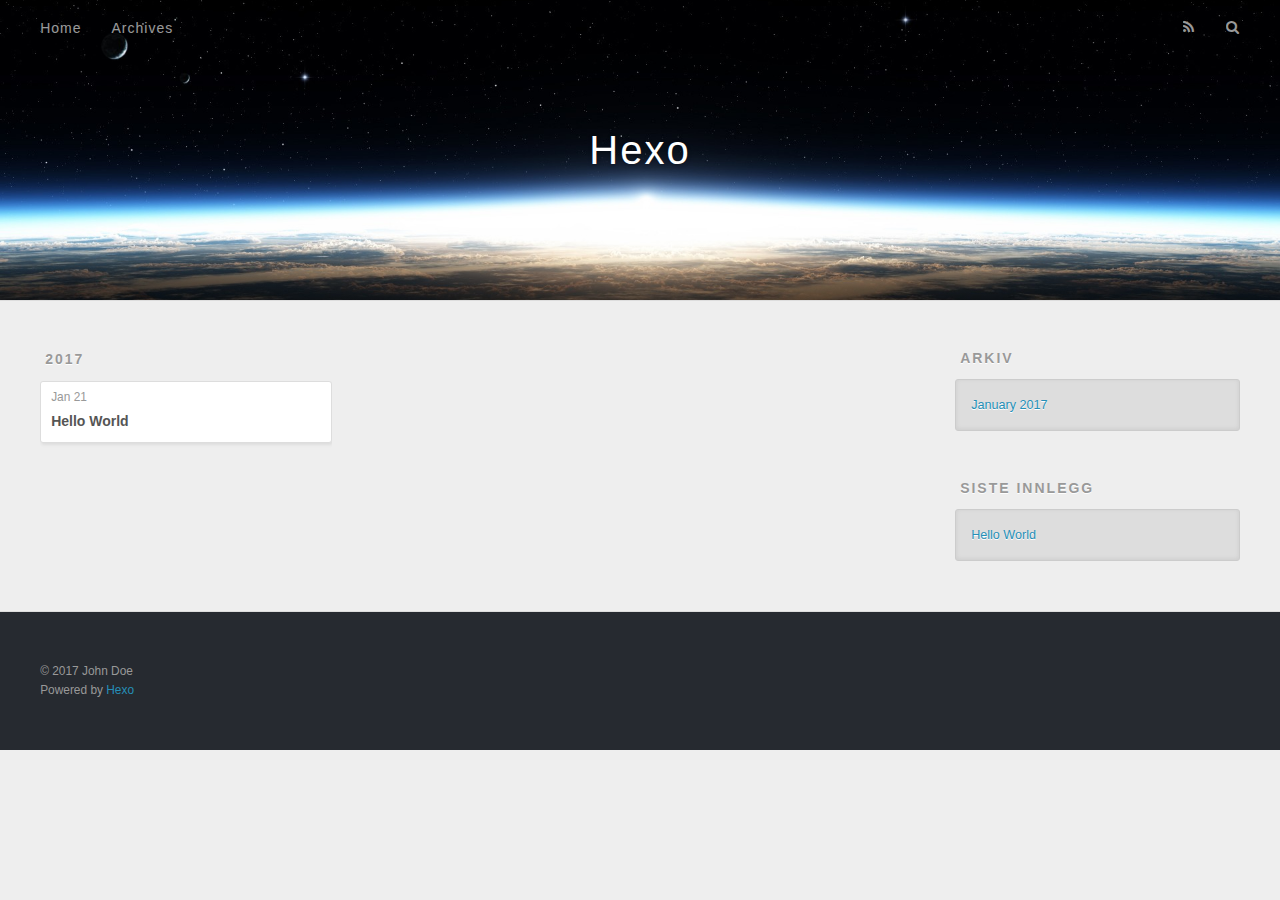
==== archives/index.html @ c87cf686 "Site updated: 2017-01-21 11:21:11" ====
<!DOCTYPE html>
<html>
<head>
  <meta charset="utf-8">
  
  <title>Arkiv | Hexo</title>
  <meta name="viewport" content="width=device-width, initial-scale=1, maximum-scale=1">
  <meta property="og:type" content="website">
<meta property="og:title" content="Hexo">
<meta property="og:url" content="http://yoursite.com/archives/index.html">
<meta property="og:site_name" content="Hexo">
<meta name="twitter:card" content="summary">
<meta name="twitter:title" content="Hexo">
  
    <link rel="alternate" href="/atom.xml" title="Hexo" type="application/atom+xml">
  
  
    <link rel="icon" href="/favicon.png">
  
  
    <link href="//fonts.googleapis.com/css?family=Source+Code+Pro" rel="stylesheet" type="text/css">
  
  <link rel="stylesheet" href="/css/style.css">
  

</head>

<body>
  <div id="container">
    <div id="wrap">
      <header id="header">
  <div id="banner"></div>
  <div id="header-outer" class="outer">
    <div id="header-title" class="inner">
      <h1 id="logo-wrap">
        <a href="/" id="logo">Hexo</a>
      </h1>
      
    </div>
    <div id="header-inner" class="inner">
      <nav id="main-nav">
        <a id="main-nav-toggle" class="nav-icon"></a>
        
          <a class="main-nav-link" href="/">Home</a>
        
          <a class="main-nav-link" href="/archives">Archives</a>
        
      </nav>
      <nav id="sub-nav">
        
          <a id="nav-rss-link" class="nav-icon" href="/atom.xml" title="RSS Feed"></a>
        
        <a id="nav-search-btn" class="nav-icon" title="Søk"></a>
      </nav>
      <div id="search-form-wrap">
        <form action="//google.com/search" method="get" accept-charset="UTF-8" class="search-form"><input type="search" name="q" results="0" class="search-form-input" placeholder="Search"><button type="submit" class="search-form-submit">&#xF002;</button><input type="hidden" name="sitesearch" value="http://yoursite.com"></form>
      </div>
    </div>
  </div>
</header>
      <div class="outer">
        <section id="main">
  
  
    
    
      
      
      <section class="archives-wrap">
        <div class="archive-year-wrap">
          <a href="/archives/2017" class="archive-year">2017</a>
        </div>
        <div class="archives">
    
    <article class="archive-article archive-type-post">
  <div class="archive-article-inner">
    <header class="archive-article-header">
      <a href="/2017/01/21/hello-world/" class="archive-article-date">
  <time datetime="2017-01-20T16:01:12.000Z" itemprop="datePublished">Jan 21</time>
</a>
      
  
    <h1 itemprop="name">
      <a class="archive-article-title" href="/2017/01/21/hello-world/">Hello World</a>
    </h1>
  

    </header>
  </div>
</article>
  
  
    </div></section>
  

</section>
        
          <aside id="sidebar">
  
    

  
    

  
    
  
    
  <div class="widget-wrap">
    <h3 class="widget-title">Arkiv</h3>
    <div class="widget">
      <ul class="archive-list"><li class="archive-list-item"><a class="archive-list-link" href="/archives/2017/01/">January 2017</a></li></ul>
    </div>
  </div>


  
    
  <div class="widget-wrap">
    <h3 class="widget-title">Siste innlegg</h3>
    <div class="widget">
      <ul>
        
          <li>
            <a href="/2017/01/21/hello-world/">Hello World</a>
          </li>
        
      </ul>
    </div>
  </div>

  
</aside>
        
      </div>
      <footer id="footer">
  
  <div class="outer">
    <div id="footer-info" class="inner">
      &copy; 2017 John Doe<br>
      Powered by <a href="http://hexo.io/" target="_blank">Hexo</a>
    </div>
  </div>
</footer>
    </div>
    <nav id="mobile-nav">
  
    <a href="/" class="mobile-nav-link">Home</a>
  
    <a href="/archives" class="mobile-nav-link">Archives</a>
  
</nav>
    

<script src="//ajax.googleapis.com/ajax/libs/jquery/2.0.3/jquery.min.js"></script>


  <link rel="stylesheet" href="/fancybox/jquery.fancybox.css">
  <script src="/fancybox/jquery.fancybox.pack.js"></script>


<script src="/js/script.js"></script>

  </div>
</body>
</html>
---- css/style.css ----
body {
  width: 100%;
}
body:before,
body:after {
  content: "";
  display: table;
}
body:after {
  clear: both;
}
html,
body,
div,
span,
applet,
object,
iframe,
h1,
h2,
h3,
h4,
h5,
h6,
p,
blockquote,
pre,
a,
abbr,
acronym,
address,
big,
cite,
code,
del,
dfn,
em,
img,
ins,
kbd,
q,
s,
samp,
small,
strike,
strong,
sub,
sup,
tt,
var,
dl,
dt,
dd,
ol,
ul,
li,
fieldset,
form,
label,
legend,
table,
caption,
tbody,
tfoot,
thead,
tr,
th,
td {
  margin: 0;
  padding: 0;
  border: 0;
  outline: 0;
  font-weight: inherit;
  font-style: inherit;
  font-family: inherit;
  font-size: 100%;
  vertical-align: baseline;
}
body {
  line-height: 1;
  color: #000;
  background: #fff;
}
ol,
ul {
  list-style: none;
}
table {
  border-collapse: separate;
  border-spacing: 0;
  vertical-align: middle;
}
caption,
th,
td {
  text-align: left;
  font-weight: normal;
  vertical-align: middle;
}
a img {
  border: none;
}
input,
button {
  margin: 0;
  padding: 0;
}
input::-moz-focus-inner,
button::-moz-focus-inner {
  border: 0;
  padding: 0;
}
@font-face {
  font-family: FontAwesome;
  font-style: normal;
  font-weight: normal;
  src: url("fonts/fontawesome-webfont.eot?v=#4.0.3");
  src: url("fonts/fontawesome-webfont.eot?#iefix&v=#4.0.3") format("embedded-opentype"), url("fonts/fontawesome-webfont.woff?v=#4.0.3") format("woff"), url("fonts/fontawesome-webfont.ttf?v=#4.0.3") format("truetype"), url("fonts/fontawesome-webfont.svg#fontawesomeregular?v=#4.0.3") format("svg");
}
html,
body,
#container {
  height: 100%;
}
body {
  background: #eee;
  font: 14px "Helvetica Neue", Helvetica, Arial, sans-serif;
  -webkit-text-size-adjust: 100%;
}
.outer {
  max-width: 1220px;
  margin: 0 auto;
  padding: 0 20px;
}
.outer:before,
.outer:after {
  content: "";
  display: table;
}
.outer:after {
  clear: both;
}
.inner {
  display: inline;
  float: left;
  width: 98.33333333333333%;
  margin: 0 0.833333333333333%;
}
.left,
.alignleft {
  float: left;
}
.right,
.alignright {
  float: right;
}
.clear {
  clear: both;
}
#container {
  position: relative;
}
.mobile-nav-on {
  overflow: hidden;
}
#wrap {
  height: 100%;
  width: 100%;
  position: absolute;
  top: 0;
  left: 0;
  -webkit-transition: 0.2s ease-out;
  -moz-transition: 0.2s ease-out;
  -ms-transition: 0.2s ease-out;
  transition: 0.2s ease-out;
  z-index: 1;
  background: #eee;
}
.mobile-nav-on #wrap {
  left: 280px;
}
@media screen and (min-width: 768px) {
  #main {
    display: inline;
    float: left;
    width: 73.33333333333333%;
    margin: 0 0.833333333333333%;
  }
}
.article-date,
.article-category-link,
.archive-year,
.widget-title {
  text-decoration: none;
  text-transform: uppercase;
  letter-spacing: 2px;
  color: #999;
  margin-bottom: 1em;
  margin-left: 5px;
  line-height: 1em;
  text-shadow: 0 1px #fff;
  font-weight: bold;
}
.article-inner,
.archive-article-inner {
  background: #fff;
  -webkit-box-shadow: 1px 2px 3px #ddd;
  box-shadow: 1px 2px 3px #ddd;
  border: 1px solid #ddd;
  border-radius: 3px;
}
.article-entry h1,
.widget h1 {
  font-size: 2em;
}
.article-entry h2,
.widget h2 {
  font-size: 1.5em;
}
.article-entry h3,
.widget h3 {
  font-size: 1.3em;
}
.article-entry h4,
.widget h4 {
  font-size: 1.2em;
}
.article-entry h5,
.widget h5 {
  font-size: 1em;
}
.article-entry h6,
.widget h6 {
  font-size: 1em;
  color: #999;
}
.article-entry hr,
.widget hr {
  border: 1px dashed #ddd;
}
.article-entry strong,
.widget strong {
  font-weight: bold;
}
.article-entry em,
.widget em,
.article-entry cite,
.widget cite {
  font-style: italic;
}
.article-entry sup,
.widget sup,
.article-entry sub,
.widget sub {
  font-size: 0.75em;
  line-height: 0;
  position: relative;
  vertical-align: baseline;
}
.article-entry sup,
.widget sup {
  top: -0.5em;
}
.article-entry sub,
.widget sub {
  bottom: -0.2em;
}
.article-entry small,
.widget small {
  font-size: 0.85em;
}
.article-entry acronym,
.widget acronym,
.article-entry abbr,
.widget abbr {
  border-bottom: 1px dotted;
}
.article-entry ul,
.widget ul,
.article-entry ol,
.widget ol,
.article-entry dl,
.widget dl {
  margin: 0 20px;
  line-height: 1.6em;
}
.article-entry ul ul,
.widget ul ul,
.article-entry ol ul,
.widget ol ul,
.article-entry ul ol,
.widget ul ol,
.article-entry ol ol,
.widget ol ol {
  margin-top: 0;
  margin-bottom: 0;
}
.article-entry ul,
.widget ul {
  list-style: disc;
}
.article-entry ol,
.widget ol {
  list-style: decimal;
}
.article-entry dt,
.widget dt {
  font-weight: bold;
}
#header {
  height: 300px;
  position: relative;
  border-bottom: 1px solid #ddd;
}
#header:before,
#header:after {
  content: "";
  position: absolute;
  left: 0;
  right: 0;
  height: 40px;
}
#header:before {
  top: 0;
  background: -webkit-linear-gradient(rgba(0,0,0,0.2), transparent);
  background: -moz-linear-gradient(rgba(0,0,0,0.2), transparent);
  background: -ms-linear-gradient(rgba(0,0,0,0.2), transparent);
  background: linear-gradient(rgba(0,0,0,0.2), transparent);
}
#header:after {
  bottom: 0;
  background: -webkit-linear-gradient(transparent, rgba(0,0,0,0.2));
  background: -moz-linear-gradient(transparent, rgba(0,0,0,0.2));
  background: -ms-linear-gradient(transparent, rgba(0,0,0,0.2));
  background: linear-gradient(transparent, rgba(0,0,0,0.2));
}
#header-outer {
  height: 100%;
  position: relative;
}
#header-inner {
  position: relative;
  overflow: hidden;
}
#banner {
  position: absolute;
  top: 0;
  left: 0;
  width: 100%;
  height: 100%;
  background: url("images/banner.jpg") center #000;
  -webkit-background-size: cover;
  -moz-background-size: cover;
  background-size: cover;
  z-index: -1;
}
#header-title {
  text-align: center;
  height: 40px;
  position: absolute;
  top: 50%;
  left: 0;
  margin-top: -20px;
}
#logo,
#subtitle {
  text-decoration: none;
  color: #fff;
  font-weight: 300;
  text-shadow: 0 1px 4px rgba(0,0,0,0.3);
}
#logo {
  font-size: 40px;
  line-height: 40px;
  letter-spacing: 2px;
}
#subtitle {
  font-size: 16px;
  line-height: 16px;
  letter-spacing: 1px;
}
#subtitle-wrap {
  margin-top: 16px;
}
#main-nav {
  float: left;
  margin-left: -15px;
}
.nav-icon,
.main-nav-link {
  float: left;
  color: #fff;
  opacity: 0.6;
  text-decoration: none;
  text-shadow: 0 1px rgba(0,0,0,0.2);
  -webkit-transition: opacity 0.2s;
  -moz-transition: opacity 0.2s;
  -ms-transition: opacity 0.2s;
  transition: opacity 0.2s;
  display: block;
  padding: 20px 15px;
}
.nav-icon:hover,
.main-nav-link:hover {
  opacity: 1;
}
.nav-icon {
  font-family: FontAwesome;
  text-align: center;
  font-size: 14px;
  width: 14px;
  height: 14px;
  padding: 20px 15px;
  position: relative;
  cursor: pointer;
}
.main-nav-link {
  font-weight: 300;
  letter-spacing: 1px;
}
@media screen and (max-width: 479px) {
  .main-nav-link {
    display: none;
  }
}
#main-nav-toggle {
  display: none;
}
#main-nav-toggle:before {
  content: "\f0c9";
}
@media screen and (max-width: 479px) {
  #main-nav-toggle {
    display: block;
  }
}
#sub-nav {
  float: right;
  margin-right: -15px;
}
#nav-rss-link:before {
  content: "\f09e";
}
#nav-search-btn:before {
  content: "\f002";
}
#search-form-wrap {
  position: absolute;
  top: 15px;
  width: 150px;
  height: 30px;
  right: -150px;
  opacity: 0;
  -webkit-transition: 0.2s ease-out;
  -moz-transition: 0.2s ease-out;
  -ms-transition: 0.2s ease-out;
  transition: 0.2s ease-out;
}
#search-form-wrap.on {
  opacity: 1;
  right: 0;
}
@media screen and (max-width: 479px) {
  #search-form-wrap {
    width: 100%;
    right: -100%;
  }
}
.search-form {
  position: absolute;
  top: 0;
  left: 0;
  right: 0;
  background: #fff;
  padding: 5px 15px;
  border-radius: 15px;
  -webkit-box-shadow: 0 0 10px rgba(0,0,0,0.3);
  box-shadow: 0 0 10px rgba(0,0,0,0.3);
}
.search-form-input {
  border: none;
  background: none;
  color: #555;
  width: 100%;
  font: 13px "Helvetica Neue", Helvetica, Arial, sans-serif;
  outline: none;
}
.search-form-input::-webkit-search-results-decoration,
.search-form-input::-webkit-search-cancel-button {
  -webkit-appearance: none;
}
.search-form-submit {
  position: absolute;
  top: 50%;
  right: 10px;
  margin-top: -7px;
  font: 13px FontAwesome;
  border: none;
  background: none;
  color: #bbb;
  cursor: pointer;
}
.search-form-submit:hover,
.search-form-submit:focus {
  color: #777;
}
.article {
  margin: 50px 0;
}
.article-inner {
  overflow: hidden;
}
.article-meta:before,
.article-meta:after {
  content: "";
  display: table;
}
.article-meta:after {
  clear: both;
}
.article-date {
  float: left;
}
.article-category {
  float: left;
  line-height: 1em;
  color: #ccc;
  text-shadow: 0 1px #fff;
  margin-left: 8px;
}
.article-category:before {
  content: "\2022";
}
.article-category-link {
  margin: 0 12px 1em;
}
.article-header {
  padding: 20px 20px 0;
}
.article-title {
  text-decoration: none;
  font-size: 2em;
  font-weight: bold;
  color: #555;
  line-height: 1.1em;
  -webkit-transition: color 0.2s;
  -moz-transition: color 0.2s;
  -ms-transition: color 0.2s;
  transition: color 0.2s;
}
a.article-title:hover {
  color: #258fb8;
}
.article-entry {
  color: #555;
  padding: 0 20px;
}
.article-entry:before,
.article-entry:after {
  content: "";
  display: table;
}
.article-entry:after {
  clear: both;
}
.article-entry p,
.article-entry table {
  line-height: 1.6em;
  margin: 1.6em 0;
}
.article-entry h1,
.article-entry h2,
.article-entry h3,
.article-entry h4,
.article-entry h5,
.article-entry h6 {
  font-weight: bold;
}
.article-entry h1,
.article-entry h2,
.article-entry h3,
.article-entry h4,
.article-entry h5,
.article-entry h6 {
  line-height: 1.1em;
  margin: 1.1em 0;
}
.article-entry a {
  color: #258fb8;
  text-decoration: none;
}
.article-entry a:hover {
  text-decoration: underline;
}
.article-entry ul,
.article-entry ol,
.article-entry dl {
  margin-top: 1.6em;
  margin-bottom: 1.6em;
}
.article-entry img,
.article-entry video {
  max-width: 100%;
  height: auto;
  display: block;
  margin: auto;
}
.article-entry iframe {
  border: none;
}
.article-entry table {
  width: 100%;
  border-collapse: collapse;
  border-spacing: 0;
}
.article-entry th {
  font-weight: bold;
  border-bottom: 3px solid #ddd;
  padding-bottom: 0.5em;
}
.article-entry td {
  border-bottom: 1px solid #ddd;
  padding: 10px 0;
}
.article-entry blockquote {
  font-family: Georgia, "Times New Roman", serif;
  font-size: 1.4em;
  margin: 1.6em 20px;
  text-align: center;
}
.article-entry blockquote footer {
  font-size: 14px;
  margin: 1.6em 0;
  font-family: "Helvetica Neue", Helvetica, Arial, sans-serif;
}
.article-entry blockquote footer cite:before {
  content: "—";
  padding: 0 0.5em;
}
.article-entry .pullquote {
  text-align: left;
  width: 45%;
  margin: 0;
}
.article-entry .pullquote.left {
  margin-left: 0.5em;
  margin-right: 1em;
}
.article-entry .pullquote.right {
  margin-right: 0.5em;
  margin-left: 1em;
}
.article-entry .caption {
  color: #999;
  display: block;
  font-size: 0.9em;
  margin-top: 0.5em;
  position: relative;
  text-align: center;
}
.article-entry .video-container {
  position: relative;
  padding-top: 56.25%;
  height: 0;
  overflow: hidden;
}
.article-entry .video-container iframe,
.article-entry .video-container object,
.article-entry .video-container embed {
  position: absolute;
  top: 0;
  left: 0;
  width: 100%;
  height: 100%;
  margin-top: 0;
}
.article-more-link a {
  display: inline-block;
  line-height: 1em;
  padding: 6px 15px;
  border-radius: 15px;
  background: #eee;
  color: #999;
  text-shadow: 0 1px #fff;
  text-decoration: none;
}
.article-more-link a:hover {
  background: #258fb8;
  color: #fff;
  text-decoration: none;
  text-shadow: 0 1px #1e7293;
}
.article-footer {
  font-size: 0.85em;
  line-height: 1.6em;
  border-top: 1px solid #ddd;
  padding-top: 1.6em;
  margin: 0 20px 20px;
}
.article-footer:before,
.article-footer:after {
  content: "";
  display: table;
}
.article-footer:after {
  clear: both;
}
.article-footer a {
  color: #999;
  text-decoration: none;
}
.article-footer a:hover {
  color: #555;
}
.article-tag-list-item {
  float: left;
  margin-right: 10px;
}
.article-tag-list-link:before {
  content: "#";
}
.article-comment-link {
  float: right;
}
.article-comment-link:before {
  content: "\f075";
  font-family: FontAwesome;
  padding-right: 8px;
}
.article-share-link {
  cursor: pointer;
  float: right;
  margin-left: 20px;
}
.article-share-link:before {
  content: "\f064";
  font-family: FontAwesome;
  padding-right: 6px;
}
#article-nav {
  position: relative;
}
#article-nav:before,
#article-nav:after {
  content: "";
  display: table;
}
#article-nav:after {
  clear: both;
}
@media screen and (min-width: 768px) {
  #article-nav {
    margin: 50px 0;
  }
  #article-nav:before {
    width: 8px;
    height: 8px;
    position: absolute;
    top: 50%;
    left: 50%;
    margin-top: -4px;
    margin-left: -4px;
    content: "";
    border-radius: 50%;
    background: #ddd;
    -webkit-box-shadow: 0 1px 2px #fff;
    box-shadow: 0 1px 2px #fff;
  }
}
.article-nav-link-wrap {
  text-decoration: none;
  text-shadow: 0 1px #fff;
  color: #999;
  -webkit-box-sizing: border-box;
  -moz-box-sizing: border-box;
  box-sizing: border-box;
  margin-top: 50px;
  text-align: center;
  display: block;
}
.article-nav-link-wrap:hover {
  color: #555;
}
@media screen and (min-width: 768px) {
  .article-nav-link-wrap {
    width: 50%;
    margin-top: 0;
  }
}
@media screen and (min-width: 768px) {
  #article-nav-newer {
    float: left;
    text-align: right;
    padding-right: 20px;
  }
}
@media screen and (min-width: 768px) {
  #article-nav-older {
    float: right;
    text-align: left;
    padding-left: 20px;
  }
}
.article-nav-caption {
  text-transform: uppercase;
  letter-spacing: 2px;
  color: #ddd;
  line-height: 1em;
  font-weight: bold;
}
#article-nav-newer .article-nav-caption {
  margin-right: -2px;
}
.article-nav-title {
  font-size: 0.85em;
  line-height: 1.6em;
  margin-top: 0.5em;
}
.article-share-box {
  position: absolute;
  display: none;
  background: #fff;
  -webkit-box-shadow: 1px 2px 10px rgba(0,0,0,0.2);
  box-shadow: 1px 2px 10px rgba(0,0,0,0.2);
  border-radius: 3px;
  margin-left: -145px;
  overflow: hidden;
  z-index: 1;
}
.article-share-box.on {
  display: block;
}
.article-share-input {
  width: 100%;
  background: none;
  -webkit-box-sizing: border-box;
  -moz-box-sizing: border-box;
  box-sizing: border-box;
  font: 14px "Helvetica Neue", Helvetica, Arial, sans-serif;
  padding: 0 15px;
  color: #555;
  outline: none;
  border: 1px solid #ddd;
  border-radius: 3px 3px 0 0;
  height: 36px;
  line-height: 36px;
}
.article-share-links {
  background: #eee;
}
.article-share-links:before,
.article-share-links:after {
  content: "";
  display: table;
}
.article-share-links:after {
  clear: both;
}
.article-share-twitter,
.article-share-facebook,
.article-share-pinterest,
.article-share-google {
  width: 50px;
  height: 36px;
  display: block;
  float: left;
  position: relative;
  color: #999;
  text-shadow: 0 1px #fff;
}
.article-share-twitter:before,
.article-share-facebook:before,
.article-share-pinterest:before,
.article-share-google:before {
  font-size: 20px;
  font-family: FontAwesome;
  width: 20px;
  height: 20px;
  position: absolute;
  top: 50%;
  left: 50%;
  margin-top: -10px;
  margin-left: -10px;
  text-align: center;
}
.article-share-twitter:hover,
.article-share-facebook:hover,
.article-share-pinterest:hover,
.article-share-google:hover {
  color: #fff;
}
.article-share-twitter:before {
  content: "\f099";
}
.article-share-twitter:hover {
  background: #00aced;
  text-shadow: 0 1px #008abe;
}
.article-share-facebook:before {
  content: "\f09a";
}
.article-share-facebook:hover {
  background: #3b5998;
  text-shadow: 0 1px #2f477a;
}
.article-share-pinterest:before {
  content: "\f0d2";
}
.article-share-pinterest:hover {
  background: #cb2027;
  text-shadow: 0 1px #a21a1f;
}
.article-share-google:before {
  content: "\f0d5";
}
.article-share-google:hover {
  background: #dd4b39;
  text-shadow: 0 1px #be3221;
}
.article-gallery {
  background: #000;
  position: relative;
}
.article-gallery-photos {
  position: relative;
  overflow: hidden;
}
.article-gallery-img {
  display: none;
  max-width: 100%;
}
.article-gallery-img:first-child {
  display: block;
}
.article-gallery-img.loaded {
  position: absolute;
  display: block;
}
.article-gallery-img img {
  display: block;
  max-width: 100%;
  margin: 0 auto;
}
#comments {
  background: #fff;
  -webkit-box-shadow: 1px 2px 3px #ddd;
  box-shadow: 1px 2px 3px #ddd;
  padding: 20px;
  border: 1px solid #ddd;
  border-radius: 3px;
  margin: 50px 0;
}
#comments a {
  color: #258fb8;
}
.archives-wrap {
  margin: 50px 0;
}
.archives:before,
.archives:after {
  content: "";
  display: table;
}
.archives:after {
  clear: both;
}
.archive-year-wrap {
  margin-bottom: 1em;
}
.archives {
  -webkit-column-gap: 10px;
  -moz-column-gap: 10px;
  column-gap: 10px;
}
@media screen and (min-width: 480px) and (max-width: 767px) {
  .archives {
    -webkit-column-count: 2;
    -moz-column-count: 2;
    column-count: 2;
  }
}
@media screen and (min-width: 768px) {
  .archives {
    -webkit-column-count: 3;
    -moz-column-count: 3;
    column-count: 3;
  }
}
.archive-article {
  -webkit-column-break-inside: avoid;
  page-break-inside: avoid;
  overflow: hidden;
  break-inside: avoid-column;
}
.archive-article-inner {
  padding: 10px;
  margin-bottom: 15px;
}
.archive-article-title {
  text-decoration: none;
  font-weight: bold;
  color: #555;
  -webkit-transition: color 0.2s;
  -moz-transition: color 0.2s;
  -ms-transition: color 0.2s;
  transition: color 0.2s;
  line-height: 1.6em;
}
.archive-article-title:hover {
  color: #258fb8;
}
.archive-article-footer {
  margin-top: 1em;
}
.archive-article-date {
  color: #999;
  text-decoration: none;
  font-size: 0.85em;
  line-height: 1em;
  margin-bottom: 0.5em;
  display: block;
}
#page-nav {
  margin: 50px auto;
  background: #fff;
  -webkit-box-shadow: 1px 2px 3px #ddd;
  box-shadow: 1px 2px 3px #ddd;
  border: 1px solid #ddd;
  border-radius: 3px;
  text-align: center;
  color: #999;
  overflow: hidden;
}
#page-nav:before,
#page-nav:after {
  content: "";
  display: table;
}
#page-nav:after {
  clear: both;
}
#page-nav a,
#page-nav span {
  padding: 10px 20px;
  line-height: 1;
  height: 2ex;
}
#page-nav a {
  color: #999;
  text-decoration: none;
}
#page-nav a:hover {
  background: #999;
  color: #fff;
}
#page-nav .prev {
  float: left;
}
#page-nav .next {
  float: right;
}
#page-nav .page-number {
  display: inline-block;
}
@media screen and (max-width: 479px) {
  #page-nav .page-number {
    display: none;
  }
}
#page-nav .current {
  color: #555;
  font-weight: bold;
}
#page-nav .space {
  color: #ddd;
}
#footer {
  background: #262a30;
  padding: 50px 0;
  border-top: 1px solid #ddd;
  color: #999;
}
#footer a {
  color: #258fb8;
  text-decoration: none;
}
#footer a:hover {
  text-decoration: underline;
}
#footer-info {
  line-height: 1.6em;
  font-size: 0.85em;
}
.article-entry pre,
.article-entry .highlight {
  background: #2d2d2d;
  margin: 0 -20px;
  padding: 15px 20px;
  border-style: solid;
  border-color: #ddd;
  border-width: 1px 0;
  overflow: auto;
  color: #ccc;
  line-height: 22.400000000000002px;
}
.article-entry .highlight .gutter pre,
.article-entry .gist .gist-file .gist-data .line-numbers {
  color: #666;
  font-size: 0.85em;
}
.article-entry pre,
.article-entry code {
  font-family: "Source Code Pro", Consolas, Monaco, Menlo, Consolas, monospace;
}
.article-entry code {
  background: #eee;
  text-shadow: 0 1px #fff;
  padding: 0 0.3em;
}
.article-entry pre code {
  background: none;
  text-shadow: none;
  padding: 0;
}
.article-entry .highlight pre {
  border: none;
  margin: 0;
  padding: 0;
}
.article-entry .highlight table {
  margin: 0;
  width: auto;
}
.article-entry .highlight td {
  border: none;
  padding: 0;
}
.article-entry .highlight figcaption {
  font-size: 0.85em;
  color: #999;
  line-height: 1em;
  margin-bottom: 1em;
}
.article-entry .highlight figcaption:before,
.article-entry .highlight figcaption:after {
  content: "";
  display: table;
}
.article-entry .highlight figcaption:after {
  clear: both;
}
.article-entry .highlight figcaption a {
  float: right;
}
.article-entry .highlight .gutter pre {
  text-align: right;
  padding-right: 20px;
}
.article-entry .highlight .line {
  height: 22.400000000000002px;
}
.article-entry .highlight .line.marked {
  background: #515151;
}
.article-entry .gist {
  margin: 0 -20px;
  border-style: solid;
  border-color: #ddd;
  border-width: 1px 0;
  background: #2d2d2d;
  padding: 15px 20px 15px 0;
}
.article-entry .gist .gist-file {
  border: none;
  font-family: "Source Code Pro", Consolas, Monaco, Menlo, Consolas, monospace;
  margin: 0;
}
.article-entry .gist .gist-file .gist-data {
  background: none;
  border: none;
}
.article-entry .gist .gist-file .gist-data .line-numbers {
  background: none;
  border: none;
  padding: 0 20px 0 0;
}
.article-entry .gist .gist-file .gist-data .line-data {
  padding: 0 !important;
}
.article-entry .gist .gist-file .highlight {
  margin: 0;
  padding: 0;
  border: none;
}
.article-entry .gist .gist-file .gist-meta {
  background: #2d2d2d;
  color: #999;
  font: 0.85em "Helvetica Neue", Helvetica, Arial, sans-serif;
  text-shadow: 0 0;
  padding: 0;
  margin-top: 1em;
  margin-left: 20px;
}
.article-entry .gist .gist-file .gist-meta a {
  color: #258fb8;
  font-weight: normal;
}
.article-entry .gist .gist-file .gist-meta a:hover {
  text-decoration: underline;
}
pre .comment,
pre .title {
  color: #999;
}
pre .variable,
pre .attribute,
pre .tag,
pre .regexp,
pre .ruby .constant,
pre .xml .tag .title,
pre .xml .pi,
pre .xml .doctype,
pre .html .doctype,
pre .css .id,
pre .css .class,
pre .css .pseudo {
  color: #f2777a;
}
pre .number,
pre .preprocessor,
pre .built_in,
pre .literal,
pre .params,
pre .constant {
  color: #f99157;
}
pre .class,
pre .ruby .class .title,
pre .css .rules .attribute {
  color: #9c9;
}
pre .string,
pre .value,
pre .inheritance,
pre .header,
pre .ruby .symbol,
pre .xml .cdata {
  color: #9c9;
}
pre .css .hexcolor {
  color: #6cc;
}
pre .function,
pre .python .decorator,
pre .python .title,
pre .ruby .function .title,
pre .ruby .title .keyword,
pre .perl .sub,
pre .javascript .title,
pre .coffeescript .title {
  color: #69c;
}
pre .keyword,
pre .javascript .function {
  color: #c9c;
}
@media screen and (max-width: 479px) {
  #mobile-nav {
    position: absolute;
    top: 0;
    left: 0;
    width: 280px;
    height: 100%;
    background: #191919;
    border-right: 1px solid #fff;
  }
}
@media screen and (max-width: 479px) {
  .mobile-nav-link {
    display: block;
    color: #999;
    text-decoration: none;
    padding: 15px 20px;
    font-weight: bold;
  }
  .mobile-nav-link:hover {
    color: #fff;
  }
}
@media screen and (min-width: 768px) {
  #sidebar {
    display: inline;
    float: left;
    width: 23.333333333333332%;
    margin: 0 0.833333333333333%;
  }
}
.widget-wrap {
  margin: 50px 0;
}
.widget {
  color: #777;
  text-shadow: 0 1px #fff;
  background: #ddd;
  -webkit-box-shadow: 0 -1px 4px #ccc inset;
  box-shadow: 0 -1px 4px #ccc inset;
  border: 1px solid #ccc;
  padding: 15px;
  border-radius: 3px;
}
.widget a {
  color: #258fb8;
  text-decoration: none;
}
.widget a:hover {
  text-decoration: underline;
}
.widget ul ul,
.widget ol ul,
.widget dl ul,
.widget ul ol,
.widget ol ol,
.widget dl ol,
.widget ul dl,
.widget ol dl,
.widget dl dl {
  margin-left: 15px;
  list-style: disc;
}
.widget {
  line-height: 1.6em;
  word-wrap: break-word;
  font-size: 0.9em;
}
.widget ul,
.widget ol {
  list-style: none;
  margin: 0;
}
.widget ul ul,
.widget ol ul,
.widget ul ol,
.widget ol ol {
  margin: 0 20px;
}
.widget ul ul,
.widget ol ul {
  list-style: disc;
}
.widget ul ol,
.widget ol ol {
  list-style: decimal;
}
.category-list-count,
.tag-list-count,
.archive-list-count {
  padding-left: 5px;
  color: #999;
  font-size: 0.85em;
}
.category-list-count:before,
.tag-list-count:before,
.archive-list-count:before {
  content: "(";
}
.category-list-count:after,
.tag-list-count:after,
.archive-list-count:after {
  content: ")";
}
.tagcloud a {
  margin-right: 5px;
  display: inline-block;
}
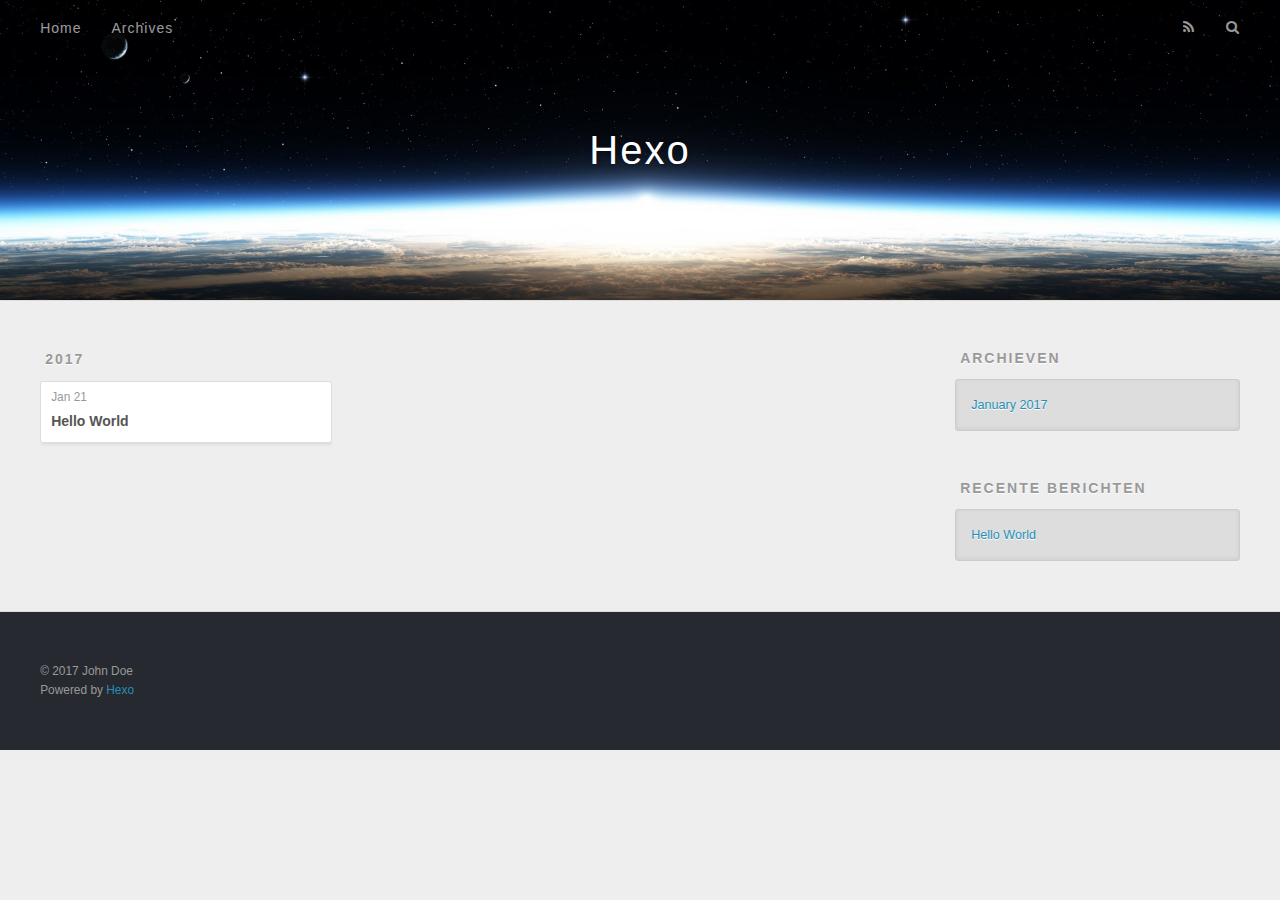
==== commit a78af5c0: "Site updated: 2017-01-21 12:57:47" ====
--- a/archives/index.html
+++ b/archives/index.html
@@ -3,7 +3,7 @@
 <head>
   <meta charset="utf-8">
   
-  <title>Arkiv | Hexo</title>
+  <title>Archieven | Hexo</title>
   <meta name="viewport" content="width=device-width, initial-scale=1, maximum-scale=1">
   <meta property="og:type" content="website">
 <meta property="og:title" content="Hexo">
@@ -50,7 +50,7 @@
         
           <a id="nav-rss-link" class="nav-icon" href="/atom.xml" title="RSS Feed"></a>
         
-        <a id="nav-search-btn" class="nav-icon" title="Søk"></a>
+        <a id="nav-search-btn" class="nav-icon" title="Zoeken"></a>
       </nav>
       <div id="search-form-wrap">
         <form action="//google.com/search" method="get" accept-charset="UTF-8" class="search-form"><input type="search" name="q" results="0" class="search-form-input" placeholder="Search"><button type="submit" class="search-form-submit">&#xF002;</button><input type="hidden" name="sitesearch" value="http://yoursite.com"></form>
@@ -107,7 +107,7 @@
   
     
   <div class="widget-wrap">
-    <h3 class="widget-title">Arkiv</h3>
+    <h3 class="widget-title">Archieven</h3>
     <div class="widget">
       <ul class="archive-list"><li class="archive-list-item"><a class="archive-list-link" href="/archives/2017/01/">January 2017</a></li></ul>
     </div>
@@ -117,7 +117,7 @@
   
     
   <div class="widget-wrap">
-    <h3 class="widget-title">Siste innlegg</h3>
+    <h3 class="widget-title">Recente berichten</h3>
     <div class="widget">
       <ul>
         
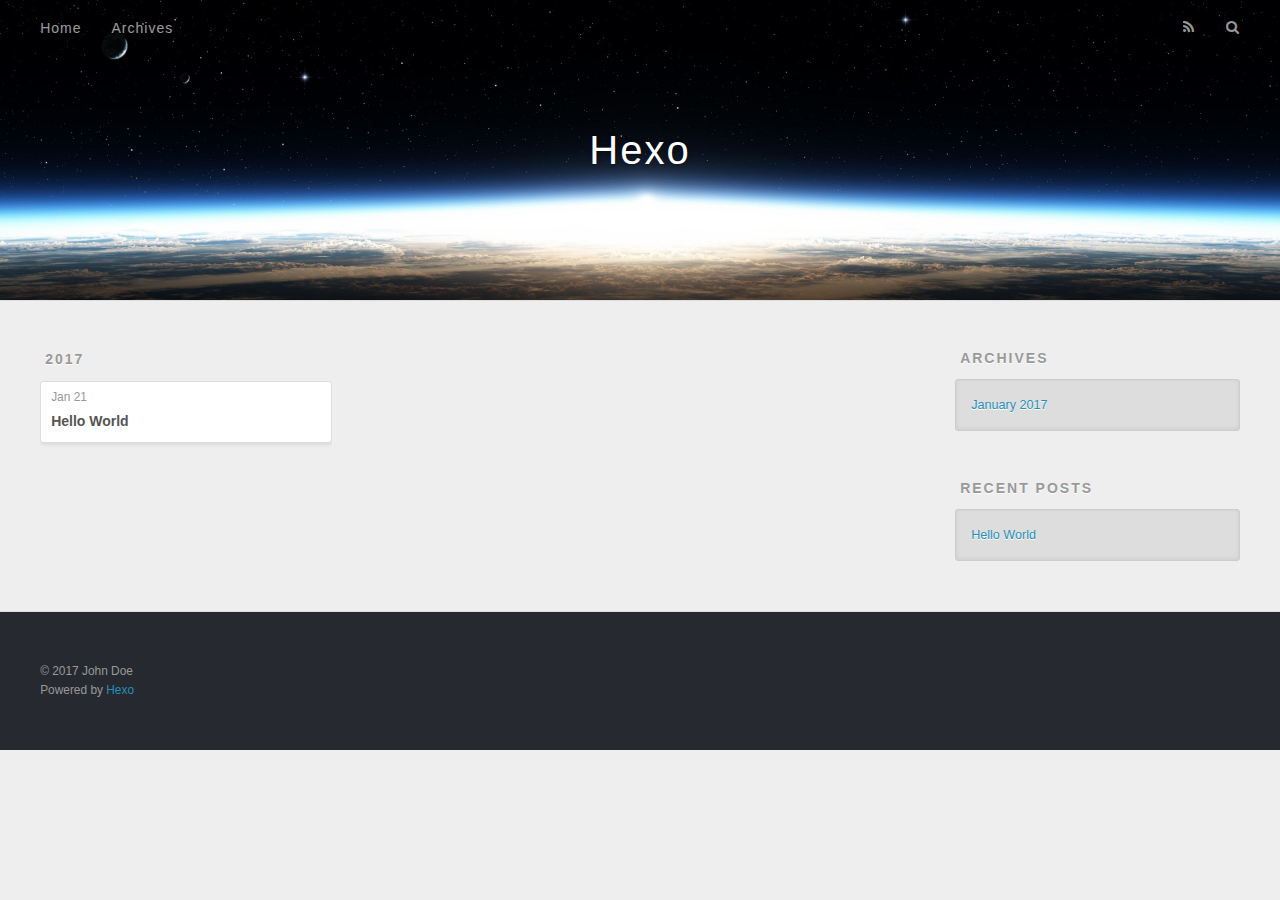
==== commit 488c6cab: "Site updated: 2017-01-21 13:56:59" ====
--- a/archives/index.html
+++ b/archives/index.html
@@ -3,7 +3,7 @@
 <head>
   <meta charset="utf-8">
   
-  <title>Archieven | Hexo</title>
+  <title>Archives | Hexo</title>
   <meta name="viewport" content="width=device-width, initial-scale=1, maximum-scale=1">
   <meta property="og:type" content="website">
 <meta property="og:title" content="Hexo">
@@ -50,7 +50,7 @@
         
           <a id="nav-rss-link" class="nav-icon" href="/atom.xml" title="RSS Feed"></a>
         
-        <a id="nav-search-btn" class="nav-icon" title="Zoeken"></a>
+        <a id="nav-search-btn" class="nav-icon" title="Search"></a>
       </nav>
       <div id="search-form-wrap">
         <form action="//google.com/search" method="get" accept-charset="UTF-8" class="search-form"><input type="search" name="q" results="0" class="search-form-input" placeholder="Search"><button type="submit" class="search-form-submit">&#xF002;</button><input type="hidden" name="sitesearch" value="http://yoursite.com"></form>
@@ -107,7 +107,7 @@
   
     
   <div class="widget-wrap">
-    <h3 class="widget-title">Archieven</h3>
+    <h3 class="widget-title">Archives</h3>
     <div class="widget">
       <ul class="archive-list"><li class="archive-list-item"><a class="archive-list-link" href="/archives/2017/01/">January 2017</a></li></ul>
     </div>
@@ -117,7 +117,7 @@
   
     
   <div class="widget-wrap">
-    <h3 class="widget-title">Recente berichten</h3>
+    <h3 class="widget-title">Recent Posts</h3>
     <div class="widget">
       <ul>
         
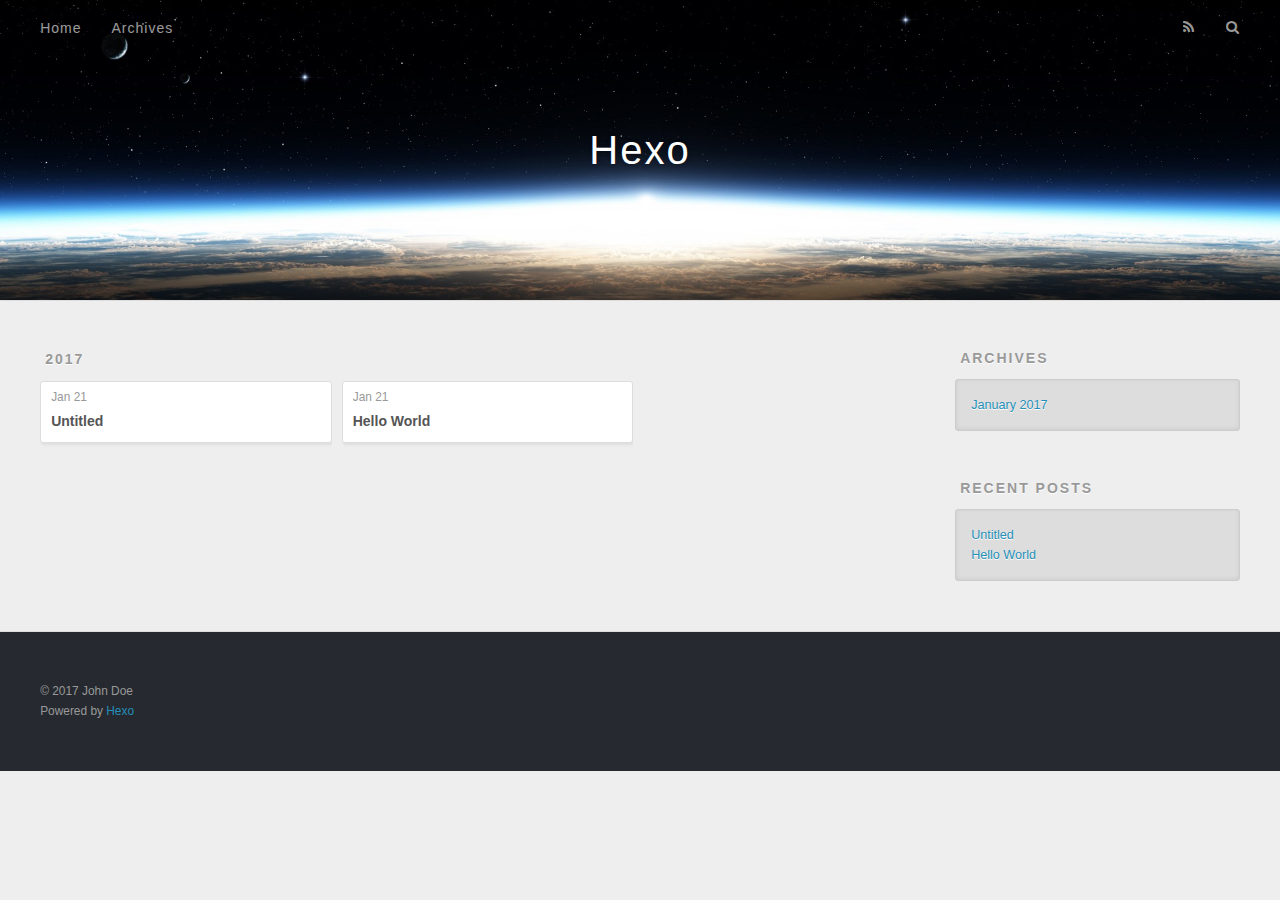
==== commit 2e1627ce: "Site updated: 2017-01-21 14:00:02" ====
--- a/archives/index.html
+++ b/archives/index.html
@@ -75,6 +75,25 @@
     <article class="archive-article archive-type-post">
   <div class="archive-article-inner">
     <header class="archive-article-header">
+      <a href="/2017/01/21/untitled-1484978088331/" class="archive-article-date">
+  <time datetime="2017-01-21T05:54:48.000Z" itemprop="datePublished">Jan 21</time>
+</a>
+      
+  
+    <h1 itemprop="name">
+      <a class="archive-article-title" href="/2017/01/21/untitled-1484978088331/">Untitled</a>
+    </h1>
+  
+
+    </header>
+  </div>
+</article>
+  
+    
+    
+    <article class="archive-article archive-type-post">
+  <div class="archive-article-inner">
+    <header class="archive-article-header">
       <a href="/2017/01/21/hello-world/" class="archive-article-date">
   <time datetime="2017-01-20T16:01:12.000Z" itemprop="datePublished">Jan 21</time>
 </a>
@@ -122,6 +141,10 @@
       <ul>
         
           <li>
+            <a href="/2017/01/21/untitled-1484978088331/">Untitled</a>
+          </li>
+        
+          <li>
             <a href="/2017/01/21/hello-world/">Hello World</a>
           </li>
         
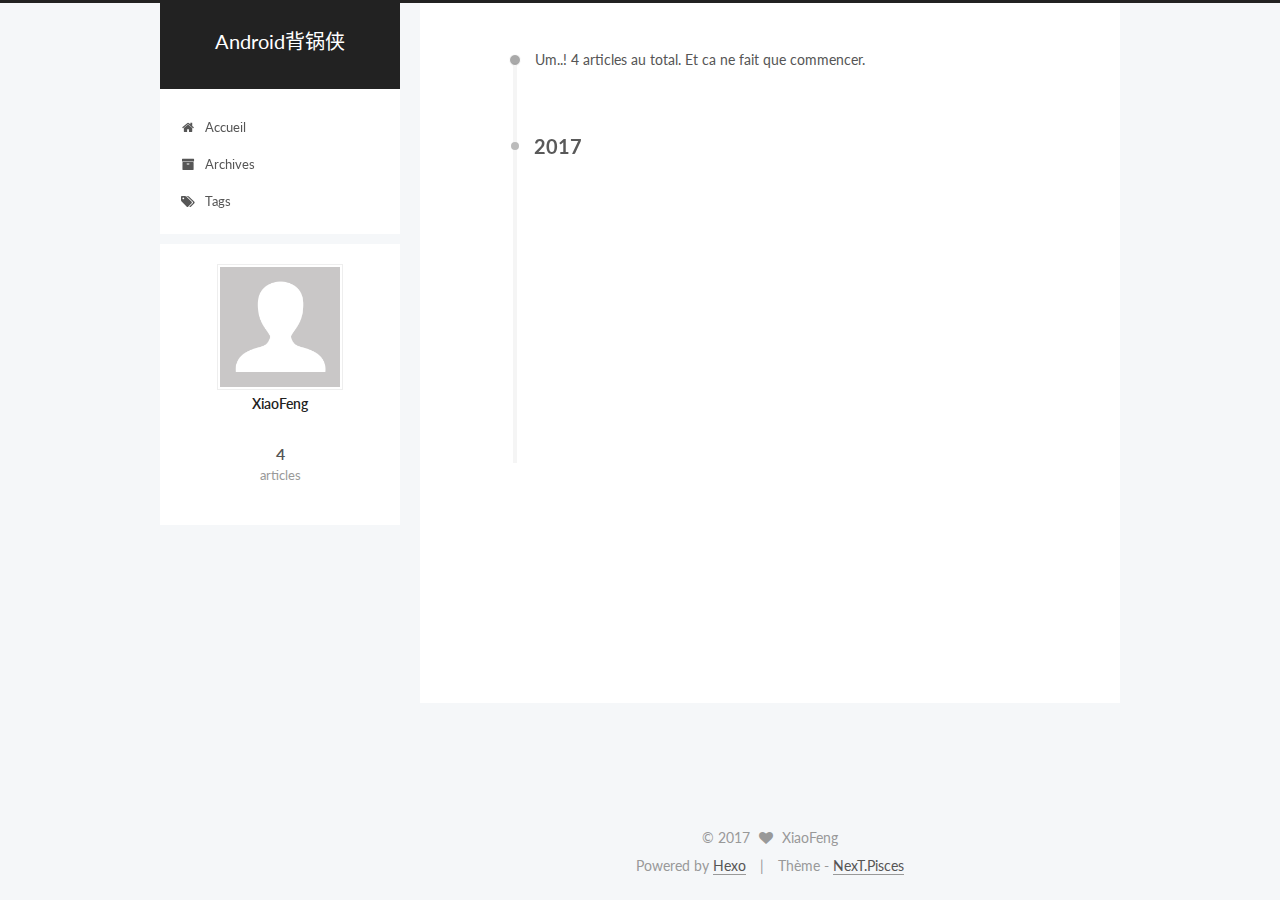
==== commit 43119a92: "Site updated: 2017-01-21 17:20:50" ====
--- a/archives/index.html
+++ b/archives/index.html
@@ -1,189 +1,630 @@
-<!DOCTYPE html>
-<html>
+<!doctype html>
+
+
+
+  
+
+
+<html class="theme-next pisces use-motion" lang="zh-CN">
 <head>
-  <meta charset="utf-8">
-  
-  <title>Archives | Hexo</title>
-  <meta name="viewport" content="width=device-width, initial-scale=1, maximum-scale=1">
-  <meta property="og:type" content="website">
-<meta property="og:title" content="Hexo">
+  <meta charset="UTF-8"/>
+<meta http-equiv="X-UA-Compatible" content="IE=edge" />
+<meta name="viewport" content="width=device-width, initial-scale=1, maximum-scale=1"/>
+
+
+
+<meta http-equiv="Cache-Control" content="no-transform" />
+<meta http-equiv="Cache-Control" content="no-siteapp" />
+
+
+
+
+
+
+
+
+
+
+
+
+  
+  
+  <link href="/lib/fancybox/source/jquery.fancybox.css?v=2.1.5" rel="stylesheet" type="text/css" />
+
+
+
+
+  
+  
+  
+  
+
+  
+    
+    
+  
+
+  
+
+  
+
+  
+
+  
+
+  
+    
+    
+    <link href="//fonts.googleapis.com/css?family=Lato:300,300italic,400,400italic,700,700italic&subset=latin,latin-ext" rel="stylesheet" type="text/css">
+  
+
+
+
+
+
+
+<link href="/lib/font-awesome/css/font-awesome.min.css?v=4.6.2" rel="stylesheet" type="text/css" />
+
+<link href="/css/main.css?v=5.1.0" rel="stylesheet" type="text/css" />
+
+
+  <meta name="keywords" content="Hexo, NexT, Android" />
+
+
+
+
+
+
+
+
+  <link rel="shortcut icon" type="image/x-icon" href="/favicon.ico?v=5.1.0" />
+
+
+
+
+
+
+<meta property="og:type" content="website">
+<meta property="og:title" content="Android背锅侠">
 <meta property="og:url" content="http://yoursite.com/archives/index.html">
-<meta property="og:site_name" content="Hexo">
+<meta property="og:site_name" content="Android背锅侠">
 <meta name="twitter:card" content="summary">
-<meta name="twitter:title" content="Hexo">
-  
-    <link rel="alternate" href="/atom.xml" title="Hexo" type="application/atom+xml">
-  
-  
-    <link rel="icon" href="/favicon.png">
-  
-  
-    <link href="//fonts.googleapis.com/css?family=Source+Code+Pro" rel="stylesheet" type="text/css">
-  
-  <link rel="stylesheet" href="/css/style.css">
-  
-
+<meta name="twitter:title" content="Android背锅侠">
+
+
+
+<script type="text/javascript" id="hexo.configurations">
+  var NexT = window.NexT || {};
+  var CONFIG = {
+    root: '/',
+    scheme: 'Pisces',
+    sidebar: {"position":"left","display":"post"},
+    fancybox: true,
+    motion: true,
+    duoshuo: {
+      userId: '0',
+      author: 'Author'
+    },
+    algolia: {
+      applicationID: '',
+      apiKey: '',
+      indexName: '',
+      hits: {"per_page":10},
+      labels: {"input_placeholder":"Search for Posts","hits_empty":"We didn't find any results for the search: ${query}","hits_stats":"${hits} results found in ${time} ms"}
+    }
+  };
+</script>
+
+
+
+  <link rel="canonical" href="http://yoursite.com/archives/"/>
+
+
+
+
+
+  <title> Archive | Android背锅侠 </title>
 </head>
 
-<body>
-  <div id="container">
-    <div id="wrap">
-      <header id="header">
-  <div id="banner"></div>
-  <div id="header-outer" class="outer">
-    <div id="header-title" class="inner">
-      <h1 id="logo-wrap">
-        <a href="/" id="logo">Hexo</a>
+<body itemscope itemtype="http://schema.org/WebPage" lang="zh-CN">
+
+  
+
+
+
+
+
+
+
+
+
+
+  
+  
+    
+  
+
+  <div class="container one-collumn sidebar-position-left  page-archive  ">
+    <div class="headband"></div>
+
+    <header id="header" class="header" itemscope itemtype="http://schema.org/WPHeader">
+      <div class="header-inner"><div class="site-meta ">
+  
+
+  <div class="custom-logo-site-title">
+    <a href="/"  class="brand" rel="start">
+      <span class="logo-line-before"><i></i></span>
+      <span class="site-title">Android背锅侠</span>
+      <span class="logo-line-after"><i></i></span>
+    </a>
+  </div>
+    
+      <p class="site-subtitle"></p>
+    
+</div>
+
+<div class="site-nav-toggle">
+  <button>
+    <span class="btn-bar"></span>
+    <span class="btn-bar"></span>
+    <span class="btn-bar"></span>
+  </button>
+</div>
+
+<nav class="site-nav">
+  
+
+  
+    <ul id="menu" class="menu">
+      
+        
+        <li class="menu-item menu-item-home">
+          <a href="/" rel="section">
+            
+              <i class="menu-item-icon fa fa-fw fa-home"></i> <br />
+            
+            Accueil
+          </a>
+        </li>
+      
+        
+        <li class="menu-item menu-item-archives">
+          <a href="/archives" rel="section">
+            
+              <i class="menu-item-icon fa fa-fw fa-archive"></i> <br />
+            
+            Archives
+          </a>
+        </li>
+      
+        
+        <li class="menu-item menu-item-tags">
+          <a href="/tags" rel="section">
+            
+              <i class="menu-item-icon fa fa-fw fa-tags"></i> <br />
+            
+            Tags
+          </a>
+        </li>
+      
+
+      
+    </ul>
+  
+
+  
+</nav>
+
+
+
+ </div>
+    </header>
+
+    <main id="main" class="main">
+      <div class="main-inner">
+        <div class="content-wrap">
+          <div id="content" class="content">
+            
+
+  <section id="posts" class="posts-collapse">
+    <span class="archive-move-on"></span>
+
+    <span class="archive-page-counter">
+      
+      
+      
+        
+      
+      Um..! 4 articles au total. Et ca ne fait que commencer.
+    </span>
+
+    
+
+      
+      
+      
+
+      
+        
+        <div class="collection-title">
+          <h2 class="archive-year motion-element" id="archive-year-2017">2017</h2>
+        </div>
+      
+      
+
+      
+
+  <article class="post post-type-normal" itemscope itemtype="http://schema.org/Article">
+    <header class="post-header">
+
+      <h1 class="post-title">
+        
+            <a class="post-title-link" href="/2017/01/21/RxJava-Retrofit2-OkHttp3封装及踩坑/" itemprop="url">
+              
+                <span itemprop="name">RxJava + Retrofit2 + OkHttp3 封装及踩坑</span>
+              
+            </a>
+        
       </h1>
-      
-    </div>
-    <div id="header-inner" class="inner">
-      <nav id="main-nav">
-        <a id="main-nav-toggle" class="nav-icon"></a>
-        
-          <a class="main-nav-link" href="/">Home</a>
-        
-          <a class="main-nav-link" href="/archives">Archives</a>
-        
-      </nav>
-      <nav id="sub-nav">
-        
-          <a id="nav-rss-link" class="nav-icon" href="/atom.xml" title="RSS Feed"></a>
-        
-        <a id="nav-search-btn" class="nav-icon" title="Search"></a>
-      </nav>
-      <div id="search-form-wrap">
-        <form action="//google.com/search" method="get" accept-charset="UTF-8" class="search-form"><input type="search" name="q" results="0" class="search-form-input" placeholder="Search"><button type="submit" class="search-form-submit">&#xF002;</button><input type="hidden" name="sitesearch" value="http://yoursite.com"></form>
+
+      <div class="post-meta">
+        <time class="post-time" itemprop="dateCreated"
+              datetime="2017-01-21T17:14:03+08:00"
+              content="2017-01-21" >
+          01-21
+        </time>
       </div>
+
+    </header>
+  </article>
+
+
+
+    
+
+      
+      
+      
+
+      
+      
+
+      
+
+  <article class="post post-type-normal" itemscope itemtype="http://schema.org/Article">
+    <header class="post-header">
+
+      <h1 class="post-title">
+        
+            <a class="post-title-link" href="/2017/01/21/Android编码规范/" itemprop="url">
+              
+                <span itemprop="name">Android 编码规范</span>
+              
+            </a>
+        
+      </h1>
+
+      <div class="post-meta">
+        <time class="post-time" itemprop="dateCreated"
+              datetime="2017-01-21T17:08:21+08:00"
+              content="2017-01-21" >
+          01-21
+        </time>
+      </div>
+
+    </header>
+  </article>
+
+
+
+    
+
+      
+      
+      
+
+      
+      
+
+      
+
+  <article class="post post-type-normal" itemscope itemtype="http://schema.org/Article">
+    <header class="post-header">
+
+      <h1 class="post-title">
+        
+            <a class="post-title-link" href="/2017/01/21/使用Hexo创建和管理Github-Pages/" itemprop="url">
+              
+                <span itemprop="name">使用Hexo创建和管理Github Pages</span>
+              
+            </a>
+        
+      </h1>
+
+      <div class="post-meta">
+        <time class="post-time" itemprop="dateCreated"
+              datetime="2017-01-21T13:58:08+08:00"
+              content="2017-01-21" >
+          01-21
+        </time>
+      </div>
+
+    </header>
+  </article>
+
+
+
+    
+
+      
+      
+      
+
+      
+      
+
+      
+
+  <article class="post post-type-normal" itemscope itemtype="http://schema.org/Article">
+    <header class="post-header">
+
+      <h1 class="post-title">
+        
+            <a class="post-title-link" href="/2017/01/21/hello-world/" itemprop="url">
+              
+                <span itemprop="name">Hello World</span>
+              
+            </a>
+        
+      </h1>
+
+      <div class="post-meta">
+        <time class="post-time" itemprop="dateCreated"
+              datetime="2017-01-21T00:01:12+08:00"
+              content="2017-01-21" >
+          01-21
+        </time>
+      </div>
+
+    </header>
+  </article>
+
+
+
+    
+
+  </section>
+
+  
+
+
+          
+          </div>
+          
+
+
+          
+
+        </div>
+        
+          
+  
+  <div class="sidebar-toggle">
+    <div class="sidebar-toggle-line-wrap">
+      <span class="sidebar-toggle-line sidebar-toggle-line-first"></span>
+      <span class="sidebar-toggle-line sidebar-toggle-line-middle"></span>
+      <span class="sidebar-toggle-line sidebar-toggle-line-last"></span>
     </div>
   </div>
-</header>
-      <div class="outer">
-        <section id="main">
-  
-  
-    
-    
-      
-      
-      <section class="archives-wrap">
-        <div class="archive-year-wrap">
-          <a href="/archives/2017" class="archive-year">2017</a>
+
+  <aside id="sidebar" class="sidebar">
+    <div class="sidebar-inner">
+
+      
+
+      
+
+      <section class="site-overview sidebar-panel sidebar-panel-active">
+        <div class="site-author motion-element" itemprop="author" itemscope itemtype="http://schema.org/Person">
+          <img class="site-author-image" itemprop="image"
+               src="/images/avatar.gif"
+               alt="XiaoFeng" />
+          <p class="site-author-name" itemprop="name">XiaoFeng</p>
+          <p class="site-description motion-element" itemprop="description"></p>
         </div>
-        <div class="archives">
-    
-    <article class="archive-article archive-type-post">
-  <div class="archive-article-inner">
-    <header class="archive-article-header">
-      <a href="/2017/01/21/untitled-1484978088331/" class="archive-article-date">
-  <time datetime="2017-01-21T05:54:48.000Z" itemprop="datePublished">Jan 21</time>
-</a>
-      
-  
-    <h1 itemprop="name">
-      <a class="archive-article-title" href="/2017/01/21/untitled-1484978088331/">Untitled</a>
-    </h1>
-  
-
-    </header>
-  </div>
-</article>
-  
-    
-    
-    <article class="archive-article archive-type-post">
-  <div class="archive-article-inner">
-    <header class="archive-article-header">
-      <a href="/2017/01/21/hello-world/" class="archive-article-date">
-  <time datetime="2017-01-20T16:01:12.000Z" itemprop="datePublished">Jan 21</time>
-</a>
-      
-  
-    <h1 itemprop="name">
-      <a class="archive-article-title" href="/2017/01/21/hello-world/">Hello World</a>
-    </h1>
-  
-
-    </header>
-  </div>
-</article>
-  
-  
-    </div></section>
-  
-
-</section>
-        
-          <aside id="sidebar">
-  
-    
-
-  
-    
-
-  
-    
-  
-    
-  <div class="widget-wrap">
-    <h3 class="widget-title">Archives</h3>
-    <div class="widget">
-      <ul class="archive-list"><li class="archive-list-item"><a class="archive-list-link" href="/archives/2017/01/">January 2017</a></li></ul>
+        <nav class="site-state motion-element">
+        
+          
+            <div class="site-state-item site-state-posts">
+              <a href="/archives">
+                <span class="site-state-item-count">4</span>
+                <span class="site-state-item-name">articles</span>
+              </a>
+            </div>
+          
+
+          
+
+          
+
+        </nav>
+
+        
+
+        <div class="links-of-author motion-element">
+          
+        </div>
+
+        
+        
+
+        
+        
+
+        
+
+
+      </section>
+
+      
+
+    </div>
+  </aside>
+
+
+        
+      </div>
+    </main>
+
+    <footer id="footer" class="footer">
+      <div class="footer-inner">
+        <div class="copyright" >
+  
+  &copy; 
+  <span itemprop="copyrightYear">2017</span>
+  <span class="with-love">
+    <i class="fa fa-heart"></i>
+  </span>
+  <span class="author" itemprop="copyrightHolder">XiaoFeng</span>
+</div>
+
+
+<div class="powered-by">
+  Powered by <a class="theme-link" href="https://hexo.io">Hexo</a>
+</div>
+
+<div class="theme-info">
+  Thème -
+  <a class="theme-link" href="https://github.com/iissnan/hexo-theme-next">
+    NexT.Pisces
+  </a>
+</div>
+
+
+        
+
+        
+      </div>
+    </footer>
+
+    <div class="back-to-top">
+      <i class="fa fa-arrow-up"></i>
     </div>
   </div>
 
-
-  
-    
-  <div class="widget-wrap">
-    <h3 class="widget-title">Recent Posts</h3>
-    <div class="widget">
-      <ul>
-        
-          <li>
-            <a href="/2017/01/21/untitled-1484978088331/">Untitled</a>
-          </li>
-        
-          <li>
-            <a href="/2017/01/21/hello-world/">Hello World</a>
-          </li>
-        
-      </ul>
-    </div>
-  </div>
-
-  
-</aside>
-        
-      </div>
-      <footer id="footer">
-  
-  <div class="outer">
-    <div id="footer-info" class="inner">
-      &copy; 2017 John Doe<br>
-      Powered by <a href="http://hexo.io/" target="_blank">Hexo</a>
-    </div>
-  </div>
-</footer>
-    </div>
-    <nav id="mobile-nav">
-  
-    <a href="/" class="mobile-nav-link">Home</a>
-  
-    <a href="/archives" class="mobile-nav-link">Archives</a>
-  
-</nav>
-    
-
-<script src="//ajax.googleapis.com/ajax/libs/jquery/2.0.3/jquery.min.js"></script>
-
-
-  <link rel="stylesheet" href="/fancybox/jquery.fancybox.css">
-  <script src="/fancybox/jquery.fancybox.pack.js"></script>
-
-
-<script src="/js/script.js"></script>
-
-  </div>
+  
+
+<script type="text/javascript">
+  if (Object.prototype.toString.call(window.Promise) !== '[object Function]') {
+    window.Promise = null;
+  }
+</script>
+
+
+
+
+
+
+
+
+
+  
+
+
+
+
+  
+  <script type="text/javascript" src="/lib/jquery/index.js?v=2.1.3"></script>
+
+  
+  <script type="text/javascript" src="/lib/fastclick/lib/fastclick.min.js?v=1.0.6"></script>
+
+  
+  <script type="text/javascript" src="/lib/jquery_lazyload/jquery.lazyload.js?v=1.9.7"></script>
+
+  
+  <script type="text/javascript" src="/lib/velocity/velocity.min.js?v=1.2.1"></script>
+
+  
+  <script type="text/javascript" src="/lib/velocity/velocity.ui.min.js?v=1.2.1"></script>
+
+  
+  <script type="text/javascript" src="/lib/fancybox/source/jquery.fancybox.pack.js?v=2.1.5"></script>
+
+
+  
+
+
+  <script type="text/javascript" src="/js/src/utils.js?v=5.1.0"></script>
+
+  <script type="text/javascript" src="/js/src/motion.js?v=5.1.0"></script>
+
+
+
+  
+  
+
+
+  <script type="text/javascript" src="/js/src/affix.js?v=5.1.0"></script>
+
+  <script type="text/javascript" src="/js/src/schemes/pisces.js?v=5.1.0"></script>
+
+
+
+  
+  
+    <script type="text/javascript" id="motion.page.archive">
+      $('.archive-year').velocity('transition.slideLeftIn');
+    </script>
+  
+
+
+  
+
+
+  <script type="text/javascript" src="/js/src/bootstrap.js?v=5.1.0"></script>
+
+
+
+  
+
+
+
+  
+
+
+
+
+	
+
+
+
+
+
+  
+
+
+
+
+
+  
+
+  
+
+
+
+
+  
+  
+
+  
+
+  
+
+  
+
+  
+
+
 </body>
-</html>+</html>
--- a/css/main.css
+++ b/css/main.css
@@ -0,0 +1,2852 @@
+/* normalize.css v3.0.2 | MIT License | git.io/normalize */
+html {
+  font-family: sans-serif; /* 1 */
+  -ms-text-size-adjust: 100%; /* 2 */
+  -webkit-text-size-adjust: 100%; /* 2 */
+}
+body {
+  margin: 0;
+}
+article,
+aside,
+details,
+figcaption,
+figure,
+footer,
+header,
+hgroup,
+main,
+menu,
+nav,
+section,
+summary {
+  display: block;
+}
+audio,
+canvas,
+progress,
+video {
+  display: inline-block; /* 1 */
+  vertical-align: baseline; /* 2 */
+}
+audio:not([controls]) {
+  display: none;
+  height: 0;
+}
+[hidden],
+template {
+  display: none;
+}
+a {
+  background-color: transparent;
+}
+a:active,
+a:hover {
+  outline: 0;
+}
+abbr[title] {
+  border-bottom: 1px dotted;
+}
+b,
+strong {
+  font-weight: bold;
+}
+dfn {
+  font-style: italic;
+}
+h1 {
+  font-size: 2em;
+  margin: 0.67em 0;
+}
+mark {
+  background: #ff0;
+  color: #000;
+}
+small {
+  font-size: 80%;
+}
+sub,
+sup {
+  font-size: 75%;
+  line-height: 0;
+  position: relative;
+  vertical-align: baseline;
+}
+sup {
+  top: -0.5em;
+}
+sub {
+  bottom: -0.25em;
+}
+img {
+  border: 0;
+}
+svg:not(:root) {
+  overflow: hidden;
+}
+figure {
+  margin: 1em 40px;
+}
+hr {
+  -moz-box-sizing: content-box;
+  box-sizing: content-box;
+  height: 0;
+}
+pre {
+  overflow: auto;
+}
+code,
+kbd,
+pre,
+samp {
+  font-family: monospace, monospace;
+  font-size: 1em;
+}
+button,
+input,
+optgroup,
+select,
+textarea {
+  color: inherit; /* 1 */
+  font: inherit; /* 2 */
+  margin: 0; /* 3 */
+}
+button {
+  overflow: visible;
+}
+button,
+select {
+  text-transform: none;
+}
+button,
+html input[type="button"],
+input[type="reset"],
+input[type="submit"] {
+  -webkit-appearance: button; /* 2 */
+  cursor: pointer; /* 3 */
+}
+button[disabled],
+html input[disabled] {
+  cursor: default;
+}
+button::-moz-focus-inner,
+input::-moz-focus-inner {
+  border: 0;
+  padding: 0;
+}
+input {
+  line-height: normal;
+}
+input[type="checkbox"],
+input[type="radio"] {
+  box-sizing: border-box; /* 1 */
+  padding: 0; /* 2 */
+}
+input[type="number"]::-webkit-inner-spin-button,
+input[type="number"]::-webkit-outer-spin-button {
+  height: auto;
+}
+input[type="search"] {
+  -webkit-appearance: textfield; /* 1 */
+  -moz-box-sizing: content-box;
+  -webkit-box-sizing: content-box; /* 2 */
+  box-sizing: content-box;
+}
+input[type="search"]::-webkit-search-cancel-button,
+input[type="search"]::-webkit-search-decoration {
+  -webkit-appearance: none;
+}
+fieldset {
+  border: 1px solid #c0c0c0;
+  margin: 0 2px;
+  padding: 0.35em 0.625em 0.75em;
+}
+legend {
+  border: 0; /* 1 */
+  padding: 0; /* 2 */
+}
+textarea {
+  overflow: auto;
+}
+optgroup {
+  font-weight: bold;
+}
+table {
+  border-collapse: collapse;
+  border-spacing: 0;
+}
+td,
+th {
+  padding: 0;
+}
+::selection {
+  background: #262a30;
+  color: #fff;
+}
+body {
+  position: relative;
+  font-family: 'Lato', "PingFang SC", "Microsoft YaHei", sans-serif;
+  font-size: 14px;
+  line-height: 2;
+  color: #555;
+  background: #f5f7f9;
+}
+@media (max-width: 767px) {
+  body {
+    padding-right: 0 !important;
+  }
+}
+@media (min-width: 768px) and (max-width: 991px) {
+  body {
+    padding-right: 0 !important;
+  }
+}
+@media (min-width: 1600px) {
+  body {
+    font-size: 16px;
+  }
+}
+h1,
+h2,
+h3,
+h4,
+h5,
+h6 {
+  margin: 0;
+  padding: 0;
+  font-weight: bold;
+  line-height: 1.5;
+  font-family: 'Lato', "PingFang SC", "Microsoft YaHei", sans-serif;
+}
+h2,
+h3,
+h4,
+h5,
+h6 {
+  margin: 20px 0 15px;
+}
+h1 {
+  font-size: 22px;
+}
+@media (max-width: 767px) {
+  h1 {
+    font-size: 18px;
+  }
+}
+h2 {
+  font-size: 20px;
+}
+@media (max-width: 767px) {
+  h2 {
+    font-size: 16px;
+  }
+}
+h3 {
+  font-size: 18px;
+}
+@media (max-width: 767px) {
+  h3 {
+    font-size: 14px;
+  }
+}
+h4 {
+  font-size: 16px;
+}
+@media (max-width: 767px) {
+  h4 {
+    font-size: 12px;
+  }
+}
+h5 {
+  font-size: 14px;
+}
+@media (max-width: 767px) {
+  h5 {
+    font-size: 10px;
+  }
+}
+h6 {
+  font-size: 12px;
+}
+@media (max-width: 767px) {
+  h6 {
+    font-size: 8px;
+  }
+}
+p {
+  margin: 0 0 25px 0;
+}
+a {
+  color: #555;
+  text-decoration: none;
+  border-bottom: 1px solid #999;
+  word-wrap: break-word;
+}
+a:hover {
+  color: #222;
+  border-bottom-color: #222;
+}
+ul {
+  list-style: none;
+}
+blockquote {
+  margin: 0;
+  padding: 0;
+}
+img {
+  display: block;
+  margin: auto;
+  max-width: 100%;
+  height: auto;
+}
+hr {
+  margin: 40px 0;
+  height: 3px;
+  border: none;
+  background-color: #ddd;
+  background-image: repeating-linear-gradient(-45deg, #fff, #fff 4px, transparent 4px, transparent 8px);
+}
+blockquote {
+  padding: 0 15px;
+  color: #666;
+  border-left: 4px solid #ddd;
+}
+blockquote cite::before {
+  content: "-";
+  padding: 0 5px;
+}
+dt {
+  font-weight: 700;
+}
+dd {
+  margin: 0;
+  padding: 0;
+}
+.text-left {
+  text-align: left;
+}
+.text-center {
+  text-align: center;
+}
+.text-right {
+  text-align: right;
+}
+.text-justify {
+  text-align: justify;
+}
+.text-nowrap {
+  white-space: nowrap;
+}
+.text-lowercase {
+  text-transform: lowercase;
+}
+.text-uppercase {
+  text-transform: uppercase;
+}
+.text-capitalize {
+  text-transform: capitalize;
+}
+.center-block {
+  display: block;
+  margin-left: auto;
+  margin-right: auto;
+}
+.clearfix:before,
+.clearfix:after {
+  content: " ";
+  display: table;
+}
+.clearfix:after {
+  clear: both;
+}
+.pullquote {
+  width: 45%;
+}
+.pullquote.left {
+  float: left;
+  margin-left: 5px;
+  margin-right: 10px;
+}
+.pullquote.right {
+  float: right;
+  margin-left: 10px;
+  margin-right: 5px;
+}
+.affix.affix.affix {
+  position: fixed;
+}
+.translation {
+  margin-top: -20px;
+  font-size: 14px;
+  color: #999;
+}
+.scrollbar-measure {
+  width: 100px;
+  height: 100px;
+  overflow: scroll;
+  position: absolute;
+  top: -9999px;
+}
+.use-motion .motion-element {
+  opacity: 0;
+}
+#local-search-input {
+  padding: 3px;
+  border: none;
+  text-indent: 14px;
+  border-radius: 0;
+  width: 140px;
+  outline: none;
+  border-bottom: 1px solid #999;
+  background: inherit;
+  opacity: 0.5;
+}
+#local-search-input:focus {
+  opacity: 1;
+}
+.search-icon {
+  position: absolute;
+  top: 9px;
+}
+table {
+  margin: 20px 0;
+  width: 100%;
+  border-collapse: collapse;
+  border-spacing: 0;
+  border: 1px solid #ddd;
+  font-size: 14px;
+  table-layout: fixed;
+  word-wrap: break-all;
+}
+table>tbody>tr:nth-of-type(odd) {
+  background-color: #f9f9f9;
+}
+table>tbody>tr:hover {
+  background-color: #f5f5f5;
+}
+caption,
+th,
+td {
+  padding: 8px;
+  text-align: left;
+  vertical-align: middle;
+  font-weight: normal;
+}
+th,
+td {
+  border-bottom: 3px solid #ddd;
+  border-right: 1px solid #eee;
+}
+th {
+  padding-bottom: 10px;
+  font-weight: 700;
+}
+td {
+  border-bottom-width: 1px;
+}
+html,
+body {
+  height: 100%;
+}
+.container {
+  position: relative;
+  min-height: 100%;
+}
+.header-inner {
+  margin: 0 auto;
+  padding: 100px 0 70px;
+  width: 700px;
+}
+@media (min-width: 1600px) {
+  .container .header-inner {
+    width: 900px;
+  }
+}
+.main {
+  padding-bottom: 150px;
+}
+.main-inner {
+  margin: 0 auto;
+  width: 700px;
+}
+@media (min-width: 1600px) {
+  .container .main-inner {
+    width: 900px;
+  }
+}
+.footer {
+  position: absolute;
+  left: 0;
+  bottom: 0;
+  width: 100%;
+  min-height: 50px;
+}
+.footer-inner {
+  box-sizing: border-box;
+  margin: 20px auto;
+  width: 700px;
+}
+@media (min-width: 1600px) {
+  .container .footer-inner {
+    width: 900px;
+  }
+}
+pre,
+.highlight {
+  overflow: auto;
+  margin: 20px 0;
+  padding: 0;
+  font-size: 13px;
+  color: #4d4d4c;
+  background: #f7f7f7;
+  line-height: 1.6;
+}
+pre,
+code {
+  font-family: consolas, Menlo, "PingFang SC", "Microsoft YaHei", monospace;
+}
+code {
+  padding: 2px 4px;
+  word-wrap: break-word;
+  color: #4d4d4c;
+  background: #f7f7f7;
+  border-radius: 3px;
+  font-size: 13px;
+}
+pre code {
+  padding: 0;
+  color: #4d4d4c;
+  background: none;
+  text-shadow: none;
+}
+.highlight {
+  border-radius: 1px;
+}
+.highlight pre {
+  border: none;
+  margin: 0;
+  padding: 10px 0;
+}
+.highlight table {
+  margin: 0;
+  width: auto;
+  border: none;
+}
+.highlight td {
+  border: none;
+  padding: 0;
+}
+.highlight figcaption {
+  font-size: 1em;
+  color: #4d4d4c;
+  line-height: 1em;
+  margin-bottom: 1em;
+}
+.highlight figcaption:before,
+.highlight figcaption:after {
+  content: " ";
+  display: table;
+}
+.highlight figcaption:after {
+  clear: both;
+}
+.highlight figcaption a {
+  float: right;
+  color: #4d4d4c;
+}
+.highlight figcaption a:hover {
+  border-bottom-color: #4d4d4c;
+}
+.highlight .gutter pre {
+  padding-left: 10px;
+  padding-right: 10px;
+  color: #869194;
+  text-align: right;
+  background-color: #eff2f3;
+}
+.highlight .code pre {
+  padding-left: 10px;
+  padding-right: 10px;
+  background-color: #f7f7f7;
+}
+.highlight .line {
+  height: 20px;
+}
+.gutter {
+  -webkit-user-select: none;
+  -moz-user-select: none;
+  -ms-user-select: none;
+  user-select: none;
+}
+.gist table {
+  width: auto;
+}
+.gist table td {
+  border: none;
+}
+pre .deletion {
+  background: #fdd;
+}
+pre .addition {
+  background: #dfd;
+}
+pre .meta {
+  color: #8959a8;
+}
+pre .comment {
+  color: #8e908c;
+}
+pre .variable,
+pre .attribute,
+pre .tag,
+pre .regexp,
+pre .ruby .constant,
+pre .xml .tag .title,
+pre .xml .pi,
+pre .xml .doctype,
+pre .html .doctype,
+pre .css .id,
+pre .css .class,
+pre .css .pseudo {
+  color: #c82829;
+}
+pre .number,
+pre .preprocessor,
+pre .built_in,
+pre .literal,
+pre .params,
+pre .constant,
+pre .command {
+  color: #f5871f;
+}
+pre .ruby .class .title,
+pre .css .rules .attribute,
+pre .string,
+pre .value,
+pre .inheritance,
+pre .header,
+pre .ruby .symbol,
+pre .xml .cdata,
+pre .special,
+pre .number,
+pre .formula {
+  color: #718c00;
+}
+pre .title,
+pre .css .hexcolor {
+  color: #3e999f;
+}
+pre .function,
+pre .python .decorator,
+pre .python .title,
+pre .ruby .function .title,
+pre .ruby .title .keyword,
+pre .perl .sub,
+pre .javascript .title,
+pre .coffeescript .title {
+  color: #4271ae;
+}
+pre .keyword,
+pre .javascript .function {
+  color: #8959a8;
+}
+.full-image.full-image.full-image {
+  border: none;
+  max-width: 100%;
+  width: auto;
+  margin: 20px auto;
+}
+@media (min-width: 992px) {
+  .full-image.full-image.full-image {
+    max-width: none;
+    width: 118%;
+    margin: 0 -9%;
+  }
+}
+.blockquote-center,
+.page-home .post-type-quote blockquote,
+.page-post-detail .post-type-quote blockquote {
+  position: relative;
+  margin: 40px 0;
+  padding: 0;
+  border-left: none;
+  text-align: center;
+}
+.blockquote-center::before,
+.page-home .post-type-quote blockquote::before,
+.page-post-detail .post-type-quote blockquote::before,
+.blockquote-center::after,
+.page-home .post-type-quote blockquote::after,
+.page-post-detail .post-type-quote blockquote::after {
+  position: absolute;
+  content: ' ';
+  display: block;
+  width: 100%;
+  height: 24px;
+  opacity: 0.2;
+  background-repeat: no-repeat;
+  background-position: 0 -6px;
+  background-size: 22px 22px;
+}
+.blockquote-center::before,
+.page-home .post-type-quote blockquote::before,
+.page-post-detail .post-type-quote blockquote::before {
+  top: -20px;
+  background-image: url("../images/quote-l.svg");
+  border-top: 1px solid #ccc;
+}
+.blockquote-center::after,
+.page-home .post-type-quote blockquote::after,
+.page-post-detail .post-type-quote blockquote::after {
+  bottom: -20px;
+  background-image: url("../images/quote-r.svg");
+  border-bottom: 1px solid #ccc;
+  background-position: 100% 8px;
+}
+.blockquote-center p,
+.page-home .post-type-quote blockquote p,
+.page-post-detail .post-type-quote blockquote p,
+.blockquote-center div,
+.page-home .post-type-quote blockquote div,
+.page-post-detail .post-type-quote blockquote div {
+  text-align: center;
+}
+.post .post-body .group-picture img {
+  box-sizing: border-box;
+  padding: 0 3px;
+  border: none;
+}
+.post .group-picture-row {
+  overflow: hidden;
+  margin-top: 6px;
+}
+.post .group-picture-row:first-child {
+  margin-top: 0;
+}
+.post .group-picture-column {
+  float: left;
+}
+.page-post-detail .post-body .group-picture-column {
+  float: none;
+  margin-top: 10px;
+  width: auto !important;
+}
+.page-post-detail .post-body .group-picture-column img {
+  margin: 0 auto;
+}
+.page-archive .group-picture-container {
+  overflow: hidden;
+}
+.page-archive .group-picture-row {
+  float: left;
+}
+.page-archive .group-picture-row:first-child {
+  margin-top: 6px;
+}
+.page-archive .group-picture-column {
+  max-width: 150px;
+  max-height: 150px;
+}
+.note {
+  padding: 20px;
+  margin: 20px 0;
+  border: 1px solid #eee;
+  border-left-width: 5px;
+  border-radius: 3px;
+}
+.note h2,
+.note h3,
+.note h4,
+.note h5,
+.note h6 {
+  margin-top: 0;
+  margin-bottom: 5px;
+}
+.note p:last-child {
+  margin-bottom: 0;
+}
+.note code {
+  border-radius: 3px;
+}
+.note+.note {
+  margin-top: -5px;
+}
+.default {
+  border-left-color: #777;
+}
+.default h2,
+.default h3,
+.default h4,
+.default h5,
+.default h6 {
+  color: #777;
+}
+.primary {
+  border-left-color: #428bca;
+}
+.primary h2,
+.primary h3,
+.primary h4,
+.primary h5,
+.primary h6 {
+  color: #428bca;
+}
+.success {
+  border-left-color: #5cb85c;
+}
+.success h2,
+.success h3,
+.success h4,
+.success h5,
+.success h6 {
+  color: #5cb85c;
+}
+.danger {
+  border-left-color: #d9534f;
+}
+.danger h2,
+.danger h3,
+.danger h4,
+.danger h5,
+.danger h6 {
+  color: #d9534f;
+}
+.warning {
+  border-left-color: #f0ad4e;
+}
+.warning h2,
+.warning h3,
+.warning h4,
+.warning h5,
+.warning h6 {
+  color: #f0ad4e;
+}
+.info {
+  border-left-color: #5bc0de;
+}
+.info h2,
+.info h3,
+.info h4,
+.info h5,
+.info h6 {
+  color: #5bc0de;
+}
+.btn {
+  display: inline-block;
+  padding: 0 20px;
+  font-size: 14px;
+  color: #fff;
+  background: #222;
+  border: 2px solid #555;
+  text-decoration: none;
+  border-radius: 0;
+  transition-property: background-color;
+  transition-duration: 0.2s;
+  transition-timing-function: ease-in-out;
+  transition-delay: 0s;
+}
+.btn:hover,
+.post-more-link .btn:hover {
+  border-color: #222;
+  color: #fff;
+  background: #222;
+}
+.btn-bar {
+  display: block;
+  width: 22px;
+  height: 2px;
+  background: #555;
+  border-radius: 1px;
+}
+.btn-bar+.btn-bar {
+  margin-top: 4px;
+}
+.pagination {
+  margin: 120px 0 40px;
+  text-align: center;
+  border-top: 1px solid #eee;
+}
+.page-number-basic,
+.pagination .prev,
+.pagination .next,
+.pagination .page-number,
+.pagination .space {
+  display: inline-block;
+  position: relative;
+  top: -1px;
+  margin: 0 10px;
+  padding: 0 10px;
+  line-height: 30px;
+}
+@media (max-width: 767px) {
+  .page-number-basic,
+  .pagination .prev,
+  .pagination .next,
+  .pagination .page-number,
+  .pagination .space {
+    margin: 0 5px;
+  }
+}
+.pagination .prev,
+.pagination .next,
+.pagination .page-number {
+  border-bottom: 0;
+  border-top: 1px solid #eee;
+  transition-property: border-color;
+  transition-duration: 0.2s;
+  transition-timing-function: ease-in-out;
+  transition-delay: 0s;
+}
+.pagination .prev:hover,
+.pagination .next:hover,
+.pagination .page-number:hover {
+  border-top-color: #222;
+}
+.pagination .space {
+  padding: 0;
+  margin: 0;
+}
+.pagination .prev {
+  margin-left: 0;
+}
+.pagination .next {
+  margin-right: 0;
+}
+.pagination .page-number.current {
+  color: #fff;
+  background: #ccc;
+  border-top-color: #ccc;
+}
+@media (max-width: 767px) {
+  .pagination {
+    border-top: none;
+  }
+  .pagination .prev,
+  .pagination .next,
+  .pagination .page-number {
+    margin-bottom: 10px;
+    border-top: 0;
+    border-bottom: 1px solid #eee;
+  }
+  .pagination .prev:hover,
+  .pagination .next:hover,
+  .pagination .page-number:hover {
+    border-bottom-color: #222;
+  }
+}
+.comments {
+  margin: 60px 20px 0;
+}
+.tag-cloud {
+  text-align: center;
+}
+.tag-cloud a {
+  display: inline-block;
+  margin: 10px;
+}
+.back-to-top {
+  box-sizing: border-box;
+  position: fixed;
+  bottom: -100px;
+  right: 50px;
+  z-index: 1050;
+  padding: 0 6px;
+  width: 25px;
+  background: #222;
+  font-size: 12px;
+  opacity: 0.6;
+  color: #fff;
+  cursor: pointer;
+  text-align: center;
+  -webkit-transform: translateZ(0);
+  transition-property: bottom;
+  transition-duration: 0.2s;
+  transition-timing-function: ease-in-out;
+  transition-delay: 0s;
+}
+@media (max-width: 767px) {
+  .back-to-top {
+    display: none;
+  }
+}
+@media (min-width: 768px) and (max-width: 991px) {
+  .back-to-top {
+    display: none;
+  }
+}
+.back-to-top.back-to-top-on {
+  bottom: 40px;
+}
+.header {
+  background: #fff;
+}
+.header-inner {
+  position: relative;
+}
+.headband {
+  height: 3px;
+  background: #222;
+}
+.site-meta {
+  margin: 0;
+  text-align: center;
+}
+@media (max-width: 767px) {
+  .site-meta {
+    text-align: center;
+  }
+}
+.brand {
+  position: relative;
+  display: inline-block;
+  padding: 0 40px;
+  color: #fff;
+  background: #222;
+  border-bottom: none;
+}
+.brand:hover {
+  color: #fff;
+}
+.logo {
+  display: inline-block;
+  margin-right: 5px;
+  line-height: 36px;
+  vertical-align: top;
+}
+.site-title {
+  display: inline-block;
+  vertical-align: top;
+  line-height: 36px;
+  font-size: 20px;
+  font-weight: normal;
+  font-family: 'Lato', "PingFang SC", "Microsoft YaHei", sans-serif;
+}
+.site-subtitle {
+  margin-top: 10px;
+  font-size: 13px;
+  color: #ddd;
+}
+.use-motion .brand {
+  opacity: 0;
+}
+.use-motion .logo,
+.use-motion .site-title,
+.use-motion .site-subtitle {
+  opacity: 0;
+  position: relative;
+  top: -10px;
+}
+.site-nav-toggle {
+  display: none;
+  position: absolute;
+  top: 10px;
+  left: 10px;
+}
+@media (max-width: 767px) {
+  .site-nav-toggle {
+    display: block;
+  }
+}
+.site-nav-toggle button {
+  margin-top: 2px;
+  padding: 9px 10px;
+  background: transparent;
+  border: none;
+}
+@media (max-width: 767px) {
+  .site-nav {
+    display: none;
+    margin: 0 -10px;
+    padding: 0 10px;
+    clear: both;
+    border-top: 1px solid #ddd;
+  }
+}
+@media (min-width: 768px) and (max-width: 991px) {
+  .site-nav {
+    display: block !important;
+  }
+}
+@media (min-width: 992px) {
+  .site-nav {
+    display: block !important;
+  }
+}
+.menu {
+  margin-top: 20px;
+  padding-left: 0;
+  text-align: center;
+}
+.menu .menu-item {
+  display: inline-block;
+  margin: 0 10px;
+}
+@media screen and (max-width: 767px) {
+  .menu .menu-item {
+    margin-top: 10px;
+  }
+}
+.menu .menu-item a {
+  display: block;
+  font-size: 13px;
+  text-transform: capitalize;
+  line-height: inherit;
+  border-bottom: 1px solid transparent;
+  transition-property: border-color;
+  transition-duration: 0.2s;
+  transition-timing-function: ease-in-out;
+  transition-delay: 0s;
+}
+.menu .menu-item a:hover,
+.menu-item-active a {
+  border-bottom-color: #222;
+}
+.menu .menu-item .fa {
+  margin-right: 5px;
+}
+.use-motion .menu-item {
+  opacity: 0;
+}
+.post-body {
+  font-family: 'Lato', "PingFang SC", "Microsoft YaHei", sans-serif;
+}
+@media (max-width: 767px) {
+  .post-body {
+    word-break: break-word;
+  }
+}
+.post-body .fancybox img {
+  display: block !important;
+  margin: 0 auto;
+  cursor: pointer;
+  cursor: zoom-in;
+  cursor: -webkit-zoom-in;
+}
+.post-body .image-caption,
+.post-body .figure .caption {
+  margin: 10px auto 15px;
+  text-align: center;
+  font-size: 14px;
+  color: #999;
+  font-weight: bold;
+  line-height: 1;
+}
+.post-sticky-flag {
+  display: inline-block;
+  font-size: 16px;
+  -ms-transform: rotate(30deg);
+  -webkit-transform: rotate(30deg);
+  -moz-transform: rotate(30deg);
+  -ms-transform: rotate(30deg);
+  -o-transform: rotate(30deg);
+  transform: rotate(30deg);
+}
+.posts-expand {
+  padding-top: 40px;
+}
+@media (max-width: 767px) {
+  .posts-expand {
+    margin: 0 20px;
+  }
+  .post-body pre,
+  .post-body .highlight {
+    padding: 10px;
+  }
+  .post-body pre .gutter pre,
+  .post-body .highlight .gutter pre {
+    padding-right: 10px;
+  }
+}
+@media (min-width: 992px) {
+  .posts-expand .post-body {
+    text-align: justify;
+  }
+}
+.posts-expand .post-body h2,
+.posts-expand .post-body h3,
+.posts-expand .post-body h4,
+.posts-expand .post-body h5,
+.posts-expand .post-body h6 {
+  padding-top: 10px;
+}
+.posts-expand .post-body h2 .header-anchor,
+.posts-expand .post-body h3 .header-anchor,
+.posts-expand .post-body h4 .header-anchor,
+.posts-expand .post-body h5 .header-anchor,
+.posts-expand .post-body h6 .header-anchor {
+  float: right;
+  margin-left: 10px;
+  color: #ccc;
+  border-bottom-style: none;
+  visibility: hidden;
+}
+.posts-expand .post-body h2 .header-anchor:hover,
+.posts-expand .post-body h3 .header-anchor:hover,
+.posts-expand .post-body h4 .header-anchor:hover,
+.posts-expand .post-body h5 .header-anchor:hover,
+.posts-expand .post-body h6 .header-anchor:hover {
+  color: inherit;
+}
+.posts-expand .post-body h2:hover .header-anchor,
+.posts-expand .post-body h3:hover .header-anchor,
+.posts-expand .post-body h4:hover .header-anchor,
+.posts-expand .post-body h5:hover .header-anchor,
+.posts-expand .post-body h6:hover .header-anchor {
+  visibility: visible;
+}
+.posts-expand .post-body ul li {
+  list-style: circle;
+}
+.posts-expand .post-body img {
+  box-sizing: border-box;
+  margin: auto;
+  padding: 3px;
+  border: 1px solid #ddd;
+}
+.posts-expand .fancybox img {
+  margin: 0 auto;
+}
+@media (max-width: 767px) {
+  .posts-collapse {
+    margin: 0 20px;
+  }
+  .posts-collapse .post-title,
+  .posts-collapse .post-meta {
+    display: block;
+    width: auto;
+    text-align: left;
+  }
+}
+.posts-collapse {
+  position: relative;
+  z-index: 1010;
+  margin-left: 55px;
+}
+.posts-collapse::after {
+  content: " ";
+  position: absolute;
+  top: 20px;
+  left: 0;
+  margin-left: -2px;
+  width: 4px;
+  height: 100%;
+  background: #f5f5f5;
+  z-index: -1;
+}
+@media (max-width: 767px) {
+  .posts-collapse {
+    margin: 0 20px;
+  }
+}
+.posts-collapse .collection-title {
+  position: relative;
+  margin: 60px 0;
+}
+.posts-collapse .collection-title h2 {
+  margin-left: 20px;
+}
+.posts-collapse .collection-title small {
+  color: #bbb;
+}
+.posts-collapse .collection-title::before {
+  content: " ";
+  position: absolute;
+  left: 0;
+  top: 50%;
+  margin-left: -4px;
+  margin-top: -4px;
+  width: 8px;
+  height: 8px;
+  background: #bbb;
+  border-radius: 50%;
+}
+.posts-collapse .post {
+  margin: 30px 0;
+}
+.posts-collapse .post-header {
+  position: relative;
+  transition-duration: 0.2s;
+  transition-timing-function: ease-in-out;
+  transition-delay: 0s;
+  transition-property: border;
+  border-bottom: 1px dashed #ccc;
+}
+.posts-collapse .post-header::before {
+  content: " ";
+  position: absolute;
+  left: 0;
+  top: 12px;
+  width: 6px;
+  height: 6px;
+  margin-left: -4px;
+  background: #bbb;
+  border-radius: 50%;
+  border: 1px solid #fff;
+  transition-duration: 0.2s;
+  transition-timing-function: ease-in-out;
+  transition-delay: 0s;
+  transition-property: background;
+}
+.posts-collapse .post-header:hover {
+  border-bottom-color: #666;
+}
+.posts-collapse .post-header:hover::before {
+  background: #222;
+}
+.posts-collapse .post-meta {
+  position: absolute;
+  font-size: 12px;
+  left: 20px;
+  top: 5px;
+}
+.posts-collapse .post-comments-count {
+  display: none;
+}
+.posts-collapse .post-title {
+  margin-left: 60px;
+  font-size: 16px;
+  font-weight: normal;
+  line-height: inherit;
+}
+.posts-collapse .post-title::after {
+  margin-left: 3px;
+  opacity: 0.6;
+}
+.posts-collapse .post-title a {
+  color: #666;
+  border-bottom: none;
+}
+.page-home .post-type-quote .post-header,
+.page-post-detail .post-type-quote .post-header,
+.page-home .post-type-quote .post-tags,
+.page-post-detail .post-type-quote .post-tags {
+  display: none;
+}
+.posts-expand .post-title {
+  font-size: 26px;
+  text-align: center;
+  word-break: break-word;
+  font-weight: 400;
+}
+@media (max-width: 767px) {
+  .posts-expand .post-title {
+    font-size: 22px;
+  }
+}
+.posts-expand .post-title-link {
+  display: inline-block;
+  position: relative;
+  color: #555;
+  border-bottom: none;
+  line-height: 1.2;
+  vertical-align: top;
+}
+.posts-expand .post-title-link::before {
+  content: "";
+  position: absolute;
+  width: 100%;
+  height: 2px;
+  bottom: 0;
+  left: 0;
+  background-color: #000;
+  visibility: hidden;
+  -webkit-transform: scaleX(0);
+  -moz-transform: scaleX(0);
+  -ms-transform: scaleX(0);
+  -o-transform: scaleX(0);
+  transform: scaleX(0);
+  transition-duration: 0.2s;
+  transition-timing-function: ease-in-out;
+  transition-delay: 0s;
+}
+.posts-expand .post-title-link:hover::before {
+  visibility: visible;
+  -webkit-transform: scaleX(1);
+  -moz-transform: scaleX(1);
+  -ms-transform: scaleX(1);
+  -o-transform: scaleX(1);
+  transform: scaleX(1);
+}
+.posts-expand .post-title-link .fa {
+  font-size: 16px;
+}
+.posts-expand .post-meta {
+  margin: 3px 0 60px 0;
+  color: #999;
+  font-family: 'Lato', "PingFang SC", "Microsoft YaHei", sans-serif;
+  font-size: 12px;
+  text-align: center;
+}
+.posts-expand .post-meta .post-category-list {
+  display: inline-block;
+  margin: 0;
+  padding: 3px;
+}
+.posts-expand .post-meta .post-category-list-link {
+  color: #999;
+}
+.posts-expand .post-meta .post-description {
+  font-size: 14px;
+  margin-top: 2px;
+}
+.post-meta-divider {
+  margin: 0 0.5em;
+}
+.post-meta-item-icon {
+  margin-right: 3px;
+}
+@media (min-width: 768px) and (max-width: 991px) {
+  .post-meta-item-icon {
+    display: inline-block;
+  }
+}
+@media (max-width: 767px) {
+  .post-meta-item-icon {
+    display: inline-block;
+  }
+}
+@media (min-width: 768px) and (max-width: 991px) {
+  .post-meta-item-text {
+    display: none;
+  }
+}
+@media (max-width: 767px) {
+  .post-meta-item-text {
+    display: none;
+  }
+}
+@media (max-width: 767px) {
+  .posts-expand .post-comments-count {
+    display: none;
+  }
+}
+.post-more-link {
+  margin-top: 50px;
+}
+.post-more-link .btn {
+  color: #555;
+  font-size: 14px;
+  background: #fff;
+  border-radius: 2px;
+  line-height: 2;
+  margin: 0 4px 8px 4px;
+}
+.post-more-link .fa-fw {
+  width: 1.285714285714286em;
+  text-align: left;
+}
+.posts-expand .post-tags {
+  margin-top: 40px;
+  text-align: center;
+}
+.posts-expand .post-tags a {
+  display: inline-block;
+  margin-right: 10px;
+  font-size: 13px;
+}
+.post-nav {
+  display: table;
+  margin-top: 60px;
+  width: 100%;
+  border-top: 1px solid #eee;
+}
+.post-nav-divider {
+  display: table-cell;
+  width: 10%;
+}
+.post-nav-item {
+  display: table-cell;
+  padding: 10px 0 0 0;
+  width: 45%;
+  vertical-align: top;
+}
+.post-nav-item a {
+  position: relative;
+  display: block;
+  line-height: 25px;
+  font-size: 14px;
+  color: #555;
+  border-bottom: none;
+}
+.post-nav-item a:hover {
+  color: #222;
+  border-bottom: none;
+}
+.post-nav-item a:active {
+  top: 2px;
+}
+.post-nav-item .fa {
+  position: absolute;
+  top: 8px;
+  left: 0;
+  font-size: 12px;
+}
+.post-nav-next a {
+  padding-left: 15px;
+}
+.post-nav-prev {
+  text-align: right;
+}
+.post-nav-prev a {
+  padding-right: 15px;
+}
+.post-nav-prev .fa {
+  right: 0;
+  left: auto;
+}
+.posts-expand .post-eof {
+  display: block;
+  margin: 80px auto 60px;
+  width: 8%;
+  height: 1px;
+  background: #ccc;
+  text-align: center;
+}
+.post:last-child .post-eof.post-eof.post-eof {
+  display: none;
+}
+.post-gallery {
+  display: table;
+  table-layout: fixed;
+  width: 100%;
+  border-collapse: separate;
+}
+.post-gallery-row {
+  display: table-row;
+}
+.post-gallery .post-gallery-img {
+  display: table-cell;
+  text-align: center;
+  vertical-align: middle;
+  border: none;
+}
+.post-gallery .post-gallery-img img {
+  max-width: 100%;
+  max-height: 100%;
+  border: none;
+}
+.fancybox-close,
+.fancybox-close:hover {
+  border: none;
+}
+.sidebar {
+  position: fixed;
+  right: 0;
+  top: 0;
+  bottom: 0;
+  width: 0;
+  z-index: 1040;
+  box-shadow: inset 0 2px 6px #000;
+  background: #222;
+  -webkit-transform: translateZ(0);
+}
+.sidebar a {
+  color: #999;
+  border-bottom-color: #555;
+}
+.sidebar a:hover {
+  color: #eee;
+}
+@media (min-width: 768px) and (max-width: 991px) {
+  .sidebar {
+    display: none !important;
+  }
+}
+@media (max-width: 767px) {
+  .sidebar {
+    display: none !important;
+  }
+}
+.sidebar-inner {
+  position: relative;
+  padding: 20px 10px;
+  color: #999;
+  text-align: center;
+}
+.sidebar-toggle {
+  position: fixed;
+  right: 50px;
+  bottom: 45px;
+  width: 15px;
+  height: 15px;
+  padding: 5px;
+  background: #222;
+  line-height: 0;
+  z-index: 1050;
+  cursor: pointer;
+  -webkit-transform: translateZ(0);
+}
+@media (min-width: 768px) and (max-width: 991px) {
+  .sidebar-toggle {
+    display: none;
+  }
+}
+@media (max-width: 767px) {
+  .sidebar-toggle {
+    display: none;
+  }
+}
+.sidebar-toggle-line {
+  position: relative;
+  display: inline-block;
+  vertical-align: top;
+  height: 2px;
+  width: 100%;
+  background: #fff;
+  margin-top: 3px;
+}
+.sidebar-toggle-line:first-child {
+  margin-top: 0;
+}
+.site-author-image {
+  display: block;
+  margin: 0 auto;
+  padding: 2px;
+  max-width: 120px;
+  height: auto;
+  border: 1px solid #eee;
+}
+.site-author-name {
+  margin: 0;
+  text-align: center;
+  color: #222;
+  font-weight: 600;
+}
+.site-description {
+  margin-top: 0;
+  text-align: center;
+  font-size: 13px;
+  color: #999;
+}
+.site-state {
+  overflow: hidden;
+  line-height: 1.4;
+  white-space: nowrap;
+  text-align: center;
+}
+.site-state-item {
+  display: inline-block;
+  padding: 0 15px;
+  border-left: 1px solid #eee;
+}
+.site-state-item:first-child {
+  border-left: none;
+}
+.site-state-item a {
+  border-bottom: none;
+}
+.site-state-item-count {
+  display: block;
+  text-align: center;
+  color: inherit;
+  font-weight: 600;
+  font-size: 16px;
+}
+.site-state-item-name {
+  font-size: 13px;
+  color: #999;
+}
+.feed-link {
+  margin-top: 20px;
+}
+.feed-link a {
+  display: inline-block;
+  padding: 0 15px;
+  color: #fc6423;
+  border: 1px solid #fc6423;
+  border-radius: 4px;
+}
+.feed-link a i {
+  color: #fc6423;
+  font-size: 14px;
+}
+.feed-link a:hover {
+  color: #fff;
+  background: #fc6423;
+}
+.feed-link a:hover i {
+  color: #fff;
+}
+.links-of-author {
+  margin-top: 20px;
+}
+.links-of-author a {
+  display: inline-block;
+  vertical-align: middle;
+  margin-right: 10px;
+  margin-bottom: 10px;
+  border-bottom-color: #555;
+  font-size: 13px;
+}
+.links-of-author a:before {
+  display: inline-block;
+  vertical-align: middle;
+  margin-right: 3px;
+  content: " ";
+  width: 4px;
+  height: 4px;
+  border-radius: 50%;
+  background: #8e7a4b;
+}
+.links-of-blogroll {
+  font-size: 13px;
+}
+.links-of-blogroll-title {
+  margin-top: 20px;
+  font-size: 14px;
+  font-weight: 600;
+}
+.links-of-blogroll-list {
+  margin: 0;
+  padding: 0;
+}
+.links-of-blogroll-item {
+  padding: 2px 10px;
+}
+.sidebar-nav {
+  margin: 0 0 20px;
+  padding-left: 0;
+}
+.sidebar-nav li {
+  display: inline-block;
+  cursor: pointer;
+  border-bottom: 1px solid transparent;
+  font-size: 14px;
+  color: #555;
+}
+.sidebar-nav li:hover {
+  color: #fc6423;
+}
+.page-post-detail .sidebar-nav-toc {
+  padding: 0 5px;
+}
+.page-post-detail .sidebar-nav-overview {
+  margin-left: 10px;
+}
+.sidebar-nav .sidebar-nav-active {
+  color: #fc6423;
+  border-bottom-color: #fc6423;
+}
+.sidebar-nav .sidebar-nav-active:hover {
+  color: #fc6423;
+}
+.sidebar-panel {
+  display: none;
+}
+.sidebar-panel-active {
+  display: block;
+}
+.post-toc-empty {
+  font-size: 14px;
+  color: #666;
+}
+.post-toc-wrap {
+  overflow: hidden;
+}
+.post-toc {
+  overflow: auto;
+}
+.post-toc ol {
+  margin: 0;
+  padding: 0 2px 5px 10px;
+  text-align: left;
+  list-style: none;
+  font-size: 14px;
+}
+.post-toc ol > ol {
+  padding-left: 0;
+}
+.post-toc ol a {
+  transition-duration: 0.2s;
+  transition-timing-function: ease-in-out;
+  transition-delay: 0s;
+  transition-property: all;
+  color: #666;
+  border-bottom-color: #ccc;
+}
+.post-toc ol a:hover {
+  color: #000;
+  border-bottom-color: #000;
+}
+.post-toc .nav-item {
+  overflow: hidden;
+  text-overflow: ellipsis;
+  white-space: nowrap;
+  line-height: 1.8;
+}
+.post-toc .nav .nav-child {
+  display: none;
+}
+.post-toc .nav .active > .nav-child {
+  display: block;
+}
+.post-toc .nav .active-current > .nav-child {
+  display: block;
+}
+.post-toc .nav .active-current > .nav-child > .nav-item {
+  display: block;
+}
+.post-toc .nav .active > a {
+  color: #fc6423;
+  border-bottom-color: #fc6423;
+}
+.post-toc .nav .active-current > a {
+  color: #fc6423;
+}
+.post-toc .nav .active-current > a:hover {
+  color: #fc6423;
+}
+.footer {
+  font-size: 14px;
+  color: #999;
+}
+.footer img {
+  border: none;
+}
+.footer-inner {
+  text-align: center;
+}
+.with-love {
+  display: inline-block;
+  margin: 0 5px;
+}
+.powered-by,
+.theme-info {
+  display: inline-block;
+}
+.powered-by {
+  margin-right: 10px;
+}
+.powered-by::after {
+  content: "|";
+  padding-left: 10px;
+}
+.cc-license {
+  margin-top: 10px;
+  text-align: center;
+}
+.cc-license .cc-opacity {
+  opacity: 0.7;
+  border-bottom: none;
+}
+.cc-license .cc-opacity:hover {
+  opacity: 0.9;
+}
+.cc-license img {
+  display: inline-block;
+}
+.theme-next #ds-thread #ds-reset {
+  color: #555;
+}
+.theme-next #ds-thread #ds-reset .ds-replybox {
+  margin-bottom: 30px;
+}
+.theme-next #ds-thread #ds-reset .ds-replybox .ds-avatar,
+.theme-next #ds-reset .ds-avatar img {
+  box-shadow: none;
+}
+.theme-next #ds-thread #ds-reset .ds-textarea-wrapper {
+  border-color: #c7d4e1;
+  background: none;
+  border-top-right-radius: 3px;
+  border-top-left-radius: 3px;
+}
+.theme-next #ds-thread #ds-reset .ds-textarea-wrapper textarea {
+  height: 60px;
+}
+.theme-next #ds-reset .ds-rounded-top {
+  border-radius: 0;
+}
+.theme-next #ds-thread #ds-reset .ds-post-toolbar {
+  box-sizing: border-box;
+  border: 1px solid #c7d4e1;
+  background: #f6f8fa;
+}
+.theme-next #ds-thread #ds-reset .ds-post-options {
+  height: 40px;
+  border: none;
+  background: none;
+}
+.theme-next #ds-thread #ds-reset .ds-toolbar-buttons {
+  top: 11px;
+}
+.theme-next #ds-thread #ds-reset .ds-sync {
+  top: 5px;
+}
+.theme-next #ds-thread #ds-reset .ds-post-button {
+  top: 4px;
+  right: 5px;
+  width: 90px;
+  height: 30px;
+  border: 1px solid #c5ced7;
+  border-radius: 3px;
+  background-image: linear-gradient(#fbfbfc, #f5f7f9);
+  color: #60676d;
+}
+.theme-next #ds-thread #ds-reset .ds-post-button:hover {
+  background-position: 0 -30px;
+  color: #60676d;
+}
+.theme-next #ds-thread #ds-reset .ds-comments-info {
+  padding: 10px 0;
+}
+.theme-next #ds-thread #ds-reset .ds-sort {
+  display: none;
+}
+.theme-next #ds-thread #ds-reset li.ds-tab a.ds-current {
+  border: none;
+  background: #f6f8fa;
+  color: #60676d;
+}
+.theme-next #ds-thread #ds-reset li.ds-tab a.ds-current:hover {
+  background-color: #e9f0f7;
+  color: #60676d;
+}
+.theme-next #ds-thread #ds-reset li.ds-tab a {
+  border-radius: 2px;
+  padding: 5px;
+}
+.theme-next #ds-thread #ds-reset .ds-login-buttons p {
+  color: #999;
+  line-height: 36px;
+}
+.theme-next #ds-thread #ds-reset .ds-login-buttons .ds-service-list li {
+  height: 28px;
+}
+.theme-next #ds-thread #ds-reset .ds-service-list a {
+  background: none;
+  padding: 5px;
+  border: 1px solid;
+  border-radius: 3px;
+  text-align: center;
+}
+.theme-next #ds-thread #ds-reset .ds-service-list a:hover {
+  color: #fff;
+  background: #666;
+}
+.theme-next #ds-thread #ds-reset .ds-service-list .ds-weibo {
+  color: #fc9b00;
+  border-color: #fc9b00;
+}
+.theme-next #ds-thread #ds-reset .ds-service-list .ds-weibo:hover {
+  background: #fc9b00;
+}
+.theme-next #ds-thread #ds-reset .ds-service-list .ds-qq {
+  color: #60a3ec;
+  border-color: #60a3ec;
+}
+.theme-next #ds-thread #ds-reset .ds-service-list .ds-qq:hover {
+  background: #60a3ec;
+}
+.theme-next #ds-thread #ds-reset .ds-service-list .ds-renren {
+  color: #2e7ac4;
+  border-color: #2e7ac4;
+}
+.theme-next #ds-thread #ds-reset .ds-service-list .ds-renren:hover {
+  background: #2e7ac4;
+}
+.theme-next #ds-thread #ds-reset .ds-service-list .ds-douban {
+  color: #37994c;
+  border-color: #37994c;
+}
+.theme-next #ds-thread #ds-reset .ds-service-list .ds-douban:hover {
+  background: #37994c;
+}
+.theme-next #ds-thread #ds-reset .ds-service-list .ds-kaixin {
+  color: #fef20d;
+  border-color: #fef20d;
+}
+.theme-next #ds-thread #ds-reset .ds-service-list .ds-kaixin:hover {
+  background: #fef20d;
+}
+.theme-next #ds-thread #ds-reset .ds-service-list .ds-netease {
+  color: #f00;
+  border-color: #f00;
+}
+.theme-next #ds-thread #ds-reset .ds-service-list .ds-netease:hover {
+  background: #f00;
+}
+.theme-next #ds-thread #ds-reset .ds-service-list .ds-sohu {
+  color: #ffcb05;
+  border-color: #ffcb05;
+}
+.theme-next #ds-thread #ds-reset .ds-service-list .ds-sohu:hover {
+  background: #ffcb05;
+}
+.theme-next #ds-thread #ds-reset .ds-service-list .ds-baidu {
+  color: #2831e0;
+  border-color: #2831e0;
+}
+.theme-next #ds-thread #ds-reset .ds-service-list .ds-baidu:hover {
+  background: #2831e0;
+}
+.theme-next #ds-thread #ds-reset .ds-service-list .ds-google {
+  color: #166bec;
+  border-color: #166bec;
+}
+.theme-next #ds-thread #ds-reset .ds-service-list .ds-google:hover {
+  background: #166bec;
+}
+.theme-next #ds-thread #ds-reset .ds-service-list .ds-weixin {
+  color: #00ce0d;
+  border-color: #00ce0d;
+}
+.theme-next #ds-thread #ds-reset .ds-service-list .ds-weixin:hover {
+  background: #00ce0d;
+}
+.theme-next #ds-thread #ds-reset .ds-service-list .ds-more-services {
+  border: none;
+}
+.theme-next #ds-thread #ds-reset .ds-service-list .ds-more-services:hover {
+  background: none;
+}
+.theme-next #ds-reset .duoshuo-ua-admin {
+  display: inline-block;
+  color: #f00;
+}
+.theme-next #ds-reset .duoshuo-ua-platform,
+.theme-next #ds-reset .duoshuo-ua-browser {
+  color: #ccc;
+}
+.theme-next #ds-reset .duoshuo-ua-platform .fa,
+.theme-next #ds-reset .duoshuo-ua-browser .fa {
+  display: inline-block;
+  margin-right: 3px;
+}
+.theme-next #ds-reset .duoshuo-ua-separator {
+  display: inline-block;
+  margin-left: 5px;
+}
+.theme-next .this_ua {
+  background-color: #ccc !important;
+  border-radius: 4px;
+  padding: 0 5px !important;
+  margin: 1px 1px !important;
+  border: 1px solid #bbb !important;
+  color: #fff;
+  display: inline-block !important;
+}
+.theme-next .this_ua.admin {
+  background-color: #d9534f !important;
+  border-color: #d9534f !important;
+}
+.theme-next .this_ua.platform.iOS,
+.theme-next .this_ua.platform.Mac,
+.theme-next .this_ua.platform.Windows {
+  background-color: #39b3d7 !important;
+  border-color: #46b8da !important;
+}
+.theme-next .this_ua.platform.Linux {
+  background-color: #3a3a3a !important;
+  border-color: #1f1f1f !important;
+}
+.theme-next .this_ua.platform.Android {
+  background-color: #00c47d !important;
+  border-color: #01b171 !important;
+}
+.theme-next .this_ua.browser.Mobile,
+.theme-next .this_ua.browser.Chrome {
+  background-color: #5cb85c !important;
+  border-color: #4cae4c !important;
+}
+.theme-next .this_ua.browser.Firefox {
+  background-color: #f0ad4e !important;
+  border-color: #eea236 !important;
+}
+.theme-next .this_ua.browser.Maxthon,
+.theme-next .this_ua.browser.IE {
+  background-color: #428bca !important;
+  border-color: #357ebd !important;
+}
+.theme-next .this_ua.browser.baidu,
+.theme-next .this_ua.browser.UCBrowser,
+.theme-next .this_ua.browser.Opera {
+  background-color: #d9534f !important;
+  border-color: #d43f3a !important;
+}
+.theme-next .this_ua.browser.Android,
+.theme-next .this_ua.browser.QQBrowser {
+  background-color: #78ace9 !important;
+  border-color: #4cae4c !important;
+}
+.cloud-tie-wrapper img {
+  display: inline-block;
+}
+.cloud-tie-wrapper .total-txt {
+  font-size: 1em !important;
+}
+.cloud-tie-join-count .join-count {
+  color: #555 !important;
+  font-size: inherit !important;
+  margin: 0 !important;
+}
+.post-spread {
+  margin-top: 20px;
+  text-align: center;
+}
+.jiathis_style {
+  display: inline-block;
+}
+.jiathis_style a {
+  border: none;
+}
+.post-spread {
+  margin-top: 20px;
+  text-align: center;
+}
+.bdshare-slide-button-box a {
+  border: none;
+}
+.bdsharebuttonbox {
+  display: inline-block;
+}
+.bdsharebuttonbox a {
+  border: none;
+}
+ul.search-result-list {
+  padding-left: 0px;
+  margin: 0px 5px 0px 8px;
+}
+p.search-result {
+  border-bottom: 1px dashed #ccc;
+  padding: 5px 0;
+}
+a.search-result-title {
+  font-weight: bold;
+}
+a.search-result {
+  border-bottom: transparent;
+  display: block;
+  white-space: nowrap;
+  overflow: hidden;
+  text-overflow: ellipsis;
+}
+.search-keyword {
+  border-bottom: 1px dashed #f00;
+  font-size: 14px;
+  font-weight: bold;
+  color: #f00;
+}
+#local-search-result {
+  height: 88%;
+  overflow: auto;
+}
+.popup {
+  display: none;
+  position: fixed;
+  top: 10%;
+  left: 50%;
+  width: 700px;
+  height: 80%;
+  margin-left: -350px;
+  padding: 3px 0 0 10px;
+  background: #fff;
+  color: #333;
+  z-index: 9999;
+  border-radius: 5px;
+}
+@media (max-width: 767px) {
+  .popup {
+    padding: 3px;
+    top: 0;
+    left: 0;
+    margin: 0;
+    width: 100%;
+    height: 100%;
+    border-radius: 0px;
+  }
+}
+.popoverlay {
+  position: fixed;
+  width: 100%;
+  height: 100%;
+  top: 0px;
+  left: 0px;
+  z-index: 2080;
+  background-color: rgba(0,0,0,0.3);
+}
+#local-search-input {
+  margin-bottom: 10px;
+  padding: 10px;
+  width: 97%;
+  font-size: 18px;
+}
+.popup .fa-search {
+  padding-top: 8px;
+}
+.popup-btn-close {
+  position: absolute;
+  top: 6px;
+  right: 14px;
+  color: #4ebd79;
+  font-size: 14px;
+  font-weight: bold;
+  text-transform: uppercase;
+  cursor: pointer;
+}
+#no-result {
+  position: absolute;
+  left: 44%;
+  top: 42%;
+  color: #ccc;
+}
+.busuanzi-count:before {
+  content: " ";
+  float: left;
+  width: 260px;
+  min-height: 25px;
+}
+@media (min-width: 768px) and (max-width: 991px) {
+  .busuanzi-count {
+    width: auto;
+  }
+  .busuanzi-count:before {
+    display: none;
+  }
+}
+@media (max-width: 767px) {
+  .busuanzi-count {
+    width: auto;
+  }
+  .busuanzi-count:before {
+    display: none;
+  }
+}
+.site-uv,
+.site-pv,
+.page-pv {
+  display: inline-block;
+}
+.site-uv .busuanzi-value,
+.site-pv .busuanzi-value,
+.page-pv .busuanzi-value {
+  margin: 0 5px;
+}
+.site-uv {
+  margin-right: 10px;
+}
+.site-uv::after {
+  content: "|";
+  padding-left: 10px;
+}
+.use-motion .post {
+  opacity: 0;
+}
+.page-archive .archive-page-counter {
+  position: relative;
+  top: 3px;
+  left: 20px;
+}
+@media (max-width: 767px) {
+  .page-archive .archive-page-counter {
+    top: 5px;
+  }
+}
+.page-archive .posts-collapse .archive-move-on {
+  position: absolute;
+  top: 11px;
+  left: 0;
+  margin-left: -6px;
+  width: 10px;
+  height: 10px;
+  opacity: 0.5;
+  background: #555;
+  border: 1px solid #fff;
+  border-radius: 50%;
+}
+.category-all-page .category-all-title {
+  text-align: center;
+}
+.category-all-page .category-all {
+  margin-top: 20px;
+}
+.category-all-page .category-list {
+  margin: 0;
+  padding: 0;
+  list-style: none;
+}
+.category-all-page .category-list-item {
+  margin: 5px 10px;
+}
+.category-all-page .category-list-count {
+  color: #bbb;
+}
+.category-all-page .category-list-count:before {
+  display: inline;
+  content: " (";
+}
+.category-all-page .category-list-count:after {
+  display: inline;
+  content: ") ";
+}
+.category-all-page .category-list-child {
+  padding-left: 10px;
+}
+#schedule ul#event-list {
+  padding-left: 30px;
+}
+#schedule ul#event-list hr {
+  margin: 20px 0 45px 0 !important;
+  background: #222;
+}
+#schedule ul#event-list hr:after {
+  display: inline-block;
+  content: 'NOW';
+  background: #222;
+  color: #fff;
+  font-weight: bold;
+  text-align: right;
+  padding: 0 5px;
+}
+#schedule ul#event-list li.event {
+  margin: 20px 0px;
+  background: #f9f9f9;
+  padding-left: 10px;
+  min-height: 40px;
+}
+#schedule ul#event-list li.event h2.event-summary {
+  margin: 0;
+  padding-bottom: 3px;
+}
+#schedule ul#event-list li.event h2.event-summary:before {
+  display: inline-block;
+  font-family: FontAwesome;
+  font-size: 8px;
+  content: '\f111';
+  vertical-align: middle;
+  margin-right: 25px;
+  color: #bbb;
+}
+#schedule ul#event-list li.event span.event-relative-time {
+  display: inline-block;
+  font-size: 12px;
+  font-weight: 400;
+  padding-left: 12px;
+  color: #bbb;
+}
+#schedule ul#event-list li.event span.event-details {
+  display: block;
+  color: #bbb;
+  margin-left: 56px;
+  padding-top: 3px;
+  padding-bottom: 6px;
+  text-indent: -24px;
+  line-height: 18px;
+}
+#schedule ul#event-list li.event span.event-details:before {
+  text-indent: 0;
+  display: inline-block;
+  width: 14px;
+  font-family: FontAwesome;
+  text-align: center;
+  margin-right: 9px;
+  color: #bbb;
+}
+#schedule ul#event-list li.event span.event-details.event-location:before {
+  content: '\f041';
+}
+#schedule ul#event-list li.event span.event-details.event-duration:before {
+  content: '\f017';
+}
+#schedule ul#event-list li.event-past {
+  background: #fcfcfc;
+}
+#schedule ul#event-list li.event-past > * {
+  opacity: 0.6;
+}
+#schedule ul#event-list li.event-past h2.event-summary {
+  color: #bbb;
+}
+#schedule ul#event-list li.event-past h2.event-summary:before {
+  color: #dfdfdf;
+}
+#schedule ul#event-list li.event-now {
+  background: #222;
+  color: #fff;
+  padding: 15px 0 15px 10px;
+}
+#schedule ul#event-list li.event-now h2.event-summary:before {
+  -webkit-transform: scale(1.2);
+  -moz-transform: scale(1.2);
+  -ms-transform: scale(1.2);
+  -o-transform: scale(1.2);
+  transform: scale(1.2);
+  color: #fff;
+  animation: dot-flash 1s alternate infinite ease-in-out;
+}
+#schedule ul#event-list li.event-now * {
+  color: #fff !important;
+}
+@-moz-keyframes dot-flash {
+  from {
+    opacity: 1;
+    -webkit-transform: scale(1.1);
+    -moz-transform: scale(1.1);
+    -ms-transform: scale(1.1);
+    -o-transform: scale(1.1);
+    transform: scale(1.1);
+  }
+  to {
+    opacity: 0;
+    -webkit-transform: scale(1);
+    -moz-transform: scale(1);
+    -ms-transform: scale(1);
+    -o-transform: scale(1);
+    transform: scale(1);
+  }
+}
+@-webkit-keyframes dot-flash {
+  from {
+    opacity: 1;
+    -webkit-transform: scale(1.1);
+    -moz-transform: scale(1.1);
+    -ms-transform: scale(1.1);
+    -o-transform: scale(1.1);
+    transform: scale(1.1);
+  }
+  to {
+    opacity: 0;
+    -webkit-transform: scale(1);
+    -moz-transform: scale(1);
+    -ms-transform: scale(1);
+    -o-transform: scale(1);
+    transform: scale(1);
+  }
+}
+@-o-keyframes dot-flash {
+  from {
+    opacity: 1;
+    -webkit-transform: scale(1.1);
+    -moz-transform: scale(1.1);
+    -ms-transform: scale(1.1);
+    -o-transform: scale(1.1);
+    transform: scale(1.1);
+  }
+  to {
+    opacity: 0;
+    -webkit-transform: scale(1);
+    -moz-transform: scale(1);
+    -ms-transform: scale(1);
+    -o-transform: scale(1);
+    transform: scale(1);
+  }
+}
+@keyframes dot-flash {
+  from {
+    opacity: 1;
+    -webkit-transform: scale(1.1);
+    -moz-transform: scale(1.1);
+    -ms-transform: scale(1.1);
+    -o-transform: scale(1.1);
+    transform: scale(1.1);
+  }
+  to {
+    opacity: 0;
+    -webkit-transform: scale(1);
+    -moz-transform: scale(1);
+    -ms-transform: scale(1);
+    -o-transform: scale(1);
+    transform: scale(1);
+  }
+}
+.page-post-detail .sidebar-toggle-line {
+  background: #fc6423;
+}
+.page-post-detail .comments {
+  overflow: hidden;
+}
+.header {
+  position: relative;
+  margin: 0 auto;
+  width: 960px;
+}
+@media (min-width: 768px) and (max-width: 991px) {
+  .header {
+    width: auto;
+  }
+}
+@media (max-width: 767px) {
+  .header {
+    width: auto;
+  }
+}
+.header-inner {
+  position: absolute;
+  top: 0;
+  overflow: hidden;
+  padding: 0;
+  width: 240px;
+  background: #fff;
+  box-shadow: initial;
+  border-radius: initial;
+}
+@media (min-width: 1600px) {
+  .container .header-inner {
+    width: 240px;
+  }
+}
+@media (min-width: 768px) and (max-width: 991px) {
+  .header-inner {
+    position: relative;
+    width: auto;
+    border-radius: initial;
+  }
+}
+@media (max-width: 767px) {
+  .header-inner {
+    position: relative;
+    width: auto;
+    border-radius: initial;
+  }
+}
+.main:before,
+.main:after {
+  content: " ";
+  display: table;
+}
+.main:after {
+  clear: both;
+}
+@media (min-width: 768px) and (max-width: 991px) {
+  .main {
+    padding-bottom: 100px;
+  }
+}
+@media (max-width: 767px) {
+  .main {
+    padding-bottom: 100px;
+  }
+}
+.container .main-inner {
+  width: 960px;
+}
+@media (min-width: 768px) and (max-width: 991px) {
+  .container .main-inner {
+    width: auto;
+  }
+}
+@media (max-width: 767px) {
+  .container .main-inner {
+    width: auto;
+  }
+}
+.content-wrap {
+  float: right;
+  box-sizing: border-box;
+  padding: 40px;
+  width: 700px;
+  background: #fff;
+  min-height: 700px;
+  box-shadow: initial;
+  border-radius: initial;
+}
+@media (min-width: 768px) and (max-width: 991px) {
+  .content-wrap {
+    width: 100%;
+    padding: 20px;
+    border-radius: initial;
+  }
+}
+@media (max-width: 767px) {
+  .content-wrap {
+    width: 100%;
+    padding: 20px;
+    min-height: auto;
+    border-radius: initial;
+  }
+}
+.sidebar {
+  position: static;
+  float: left;
+  margin-top: 300px;
+  width: 240px;
+  background: #f5f7f9;
+  box-shadow: none;
+}
+@media (min-width: 768px) and (max-width: 991px) {
+  .sidebar {
+    display: none;
+  }
+}
+@media (max-width: 767px) {
+  .sidebar {
+    display: none;
+  }
+}
+.sidebar-toggle {
+  display: none;
+}
+.footer-inner {
+  width: 960px;
+}
+.footer-inner:before {
+  content: " ";
+  float: left;
+  width: 260px;
+  min-height: 50px;
+}
+@media (min-width: 768px) and (max-width: 991px) {
+  .footer-inner {
+    width: auto;
+  }
+  .footer-inner:before {
+    display: none;
+  }
+}
+@media (max-width: 767px) {
+  .footer-inner {
+    width: auto;
+  }
+  .footer-inner:before {
+    display: none;
+  }
+}
+.sidebar-position-right .header-inner {
+  right: 0;
+}
+.sidebar-position-right .content-wrap {
+  float: left;
+}
+.sidebar-position-right .sidebar {
+  float: right;
+}
+.sidebar-position-right .footer-inner:before {
+  float: right;
+}
+.site-meta {
+  padding: 20px 0;
+  color: #fff;
+  background: #222;
+}
+@media (min-width: 768px) and (max-width: 991px) {
+  .site-meta {
+    box-shadow: 0 0 16px rgba(0,0,0,0.5);
+  }
+}
+@media (max-width: 767px) {
+  .site-meta {
+    box-shadow: 0 0 16px rgba(0,0,0,0.5);
+  }
+}
+.brand {
+  display: block;
+  padding: 0;
+  background: none;
+}
+.brand:hover {
+  color: #fff;
+}
+.site-subtitle {
+  margin: 10px 10px 0;
+  font-family: monospace;
+}
+.site-search form {
+  display: none;
+}
+.site-nav {
+  border-top: none;
+}
+@media (min-width: 768px) and (max-width: 991px) {
+  .site-nav {
+    display: none !important;
+  }
+}
+@media (min-width: 768px) and (max-width: 991px) {
+  .site-nav-on {
+    display: block !important;
+  }
+}
+.menu .menu-item {
+  display: block;
+  margin: 0;
+  list-style: none;
+}
+.menu .menu-item a {
+  position: relative;
+  box-sizing: border-box;
+  padding: 5px 20px;
+  text-align: left;
+  line-height: inherit;
+  transition-property: background-color;
+  transition-duration: 0.2s;
+  transition-timing-function: ease-in-out;
+  transition-delay: 0s;
+}
+.menu .menu-item a:hover,
+.menu-item-active a {
+  background: #f9f9f9;
+  border-bottom-color: #fff;
+}
+.menu .menu-item br {
+  display: none;
+}
+.menu-item-active a:after {
+  content: " ";
+  position: absolute;
+  top: 50%;
+  margin-top: -3px;
+  right: 15px;
+  width: 6px;
+  height: 6px;
+  border-radius: 50%;
+  background-color: #bbb;
+}
+.btn-bar {
+  background-color: #fff;
+}
+.site-nav-toggle {
+  left: 20px;
+  top: 50%;
+  top: calc(50% - 3px);
+  -webkit-transform: translateY(-50%);
+  -webkit-transform: translateY(-50%);
+  -moz-transform: translateY(-50%);
+  -ms-transform: translateY(-50%);
+  -o-transform: translateY(-50%);
+  transform: translateY(-50%);
+}
+@media (min-width: 768px) and (max-width: 991px) {
+  .site-nav-toggle {
+    display: block;
+  }
+}
+.use-motion .sidebar .motion-element {
+  opacity: 1;
+}
+.sidebar {
+  display: none;
+  right: auto;
+  bottom: auto;
+  -webkit-transform: none;
+}
+.sidebar-inner {
+  box-sizing: border-box;
+  width: 240px;
+  color: #555;
+  background: #fff;
+  box-shadow: initial;
+  border-radius: initial;
+}
+.sidebar-inner.affix {
+  position: fixed;
+  top: 0;
+}
+.site-overview {
+  margin: 0 2px;
+  text-align: left;
+}
+.site-author:before,
+.site-author:after {
+  content: " ";
+  display: table;
+}
+.site-author:after {
+  clear: both;
+}
+.sidebar a {
+  color: #555;
+}
+.sidebar a:hover {
+  color: #222;
+}
+.links-of-author-item a:before {
+  display: none;
+}
+.links-of-author-item a {
+  border-bottom: none;
+  text-decoration: underline;
+}
+.feed-link {
+  border-top: 1px dotted #ccc;
+  border-bottom: 1px dotted #ccc;
+  text-align: center;
+}
+.feed-link a {
+  display: block;
+  color: #fc6423;
+  border: none;
+}
+.feed-link a:hover {
+  background: none;
+  color: #e34603;
+}
+.feed-link a:hover i {
+  color: #e34603;
+}
+.links-of-author:before,
+.links-of-author:after {
+  content: " ";
+  display: table;
+}
+.links-of-author:after {
+  clear: both;
+}
+.links-of-author-item {
+  float: left;
+  margin: 5px 0 0;
+  width: 50%;
+}
+.links-of-author-item a {
+  box-sizing: border-box;
+  display: inline-block;
+  margin-right: 0;
+  margin-bottom: 0;
+  padding: 0 5px;
+  overflow: hidden;
+  white-space: nowrap;
+  text-overflow: ellipsis;
+}
+.links-of-author-item a {
+  display: block;
+  text-decoration: none;
+}
+.links-of-author-item a:hover {
+  border-radius: 4px;
+  background: #eee;
+}
+.links-of-author-item .fa {
+  margin-right: 2px;
+  font-size: 16px;
+}
+.links-of-author-item .fa-globe {
+  font-size: 15px;
+}
+.links-of-blogroll {
+  margin-top: 20px;
+  padding: 3px 0 0;
+  border-top: 1px dotted #ccc;
+}
+.links-of-blogroll-title {
+  margin-top: 0;
+}
+.links-of-blogroll-item {
+  padding: 0;
+}
+.links-of-blogroll-inline:before,
+.links-of-blogroll-inline:after {
+  content: " ";
+  display: table;
+}
+.links-of-blogroll-inline:after {
+  clear: both;
+}
+.links-of-blogroll-inline .links-of-blogroll-item {
+  float: left;
+  margin: 5px 0 0;
+  width: 50%;
+}
+.links-of-blogroll-inline .links-of-blogroll-item a {
+  box-sizing: border-box;
+  display: inline-block;
+  margin-right: 0;
+  margin-bottom: 0;
+  padding: 0 5px;
+  overflow: hidden;
+  white-space: nowrap;
+  text-overflow: ellipsis;
+}
+@media (max-width: 767px) {
+  .post-body {
+    text-align: justify;
+  }
+}
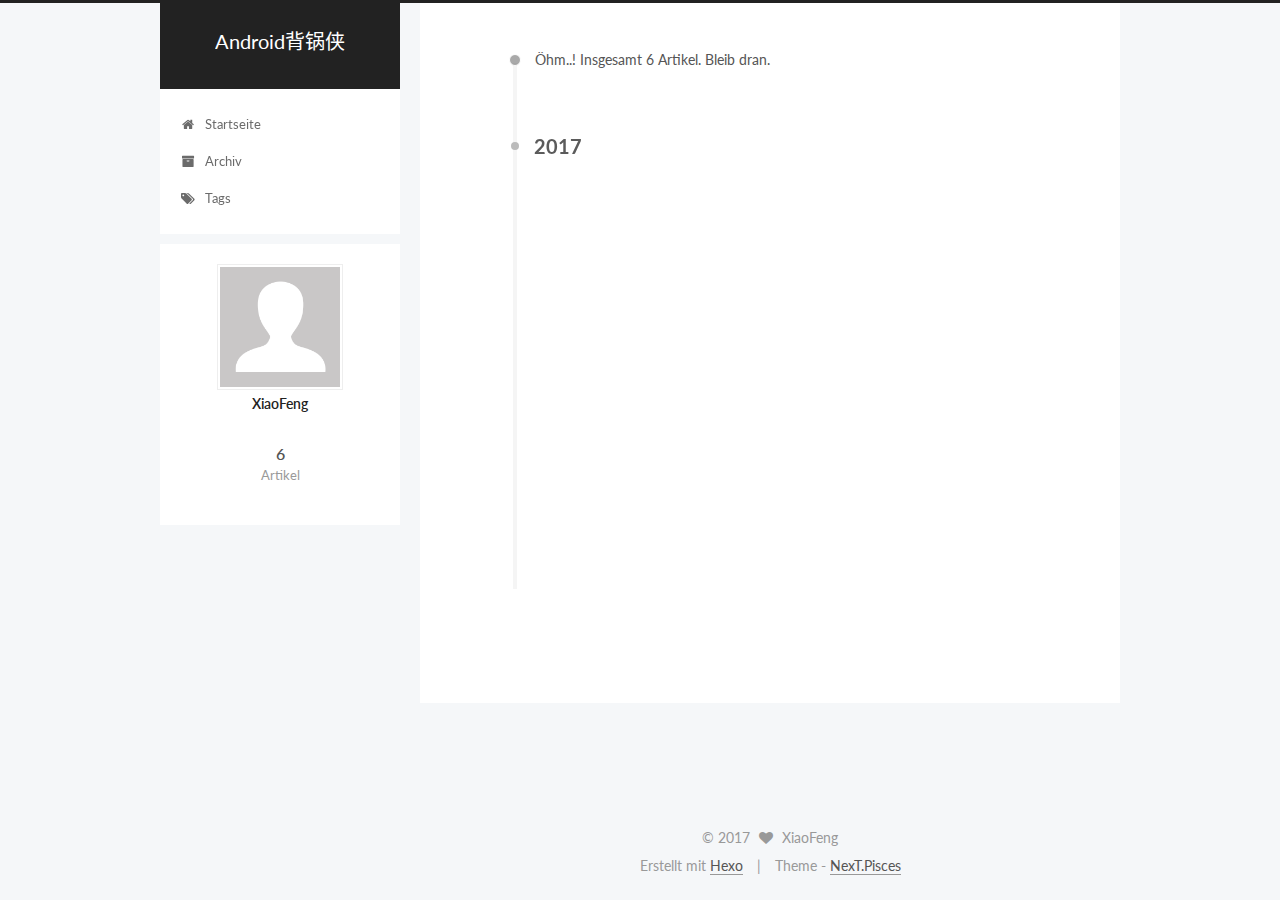
==== commit d4637d91: "Site updated: 2017-02-21 22:03:56" ====
--- a/archives/index.html
+++ b/archives/index.html
@@ -123,7 +123,7 @@
 
 
 
-  <title> Archive | Android背锅侠 </title>
+  <title> Archiv | Android背锅侠 </title>
 </head>
 
 <body itemscope itemtype="http://schema.org/WebPage" lang="zh-CN">
@@ -183,7 +183,7 @@
             
               <i class="menu-item-icon fa fa-fw fa-home"></i> <br />
             
-            Accueil
+            Startseite
           </a>
         </li>
       
@@ -193,7 +193,7 @@
             
               <i class="menu-item-icon fa fa-fw fa-archive"></i> <br />
             
-            Archives
+            Archiv
           </a>
         </li>
       
@@ -235,7 +235,7 @@
       
         
       
-      Um..! 4 articles au total. Et ca ne fait que commencer.
+      Öhm..! Insgesamt 6 Artikel. Bleib dran.
     </span>
 
     
@@ -249,6 +249,80 @@
         <div class="collection-title">
           <h2 class="archive-year motion-element" id="archive-year-2017">2017</h2>
         </div>
+      
+      
+
+      
+
+  <article class="post post-type-normal" itemscope itemtype="http://schema.org/Article">
+    <header class="post-header">
+
+      <h1 class="post-title">
+        
+            <a class="post-title-link" href="/2017/02/04/RecyclerView的下拉刷新与上拉加载更多/" itemprop="url">
+              
+                <span itemprop="name">RecyclerView的下拉刷新与上拉加载更多</span>
+              
+            </a>
+        
+      </h1>
+
+      <div class="post-meta">
+        <time class="post-time" itemprop="dateCreated"
+              datetime="2017-02-04T00:46:28+08:00"
+              content="2017-02-04" >
+          02-04
+        </time>
+      </div>
+
+    </header>
+  </article>
+
+
+
+    
+
+      
+      
+      
+
+      
+      
+
+      
+
+  <article class="post post-type-normal" itemscope itemtype="http://schema.org/Article">
+    <header class="post-header">
+
+      <h1 class="post-title">
+        
+            <a class="post-title-link" href="/2017/01/26/RxJava-Retrofit2-OkHttp3封装及踩坑-续/" itemprop="url">
+              
+                <span itemprop="name">RxJava + Retrofit2 + OkHttp3 封装及踩坑（续）</span>
+              
+            </a>
+        
+      </h1>
+
+      <div class="post-meta">
+        <time class="post-time" itemprop="dateCreated"
+              datetime="2017-01-26T21:04:43+08:00"
+              content="2017-01-26" >
+          01-26
+        </time>
+      </div>
+
+    </header>
+  </article>
+
+
+
+    
+
+      
+      
+      
+
       
       
 
@@ -437,8 +511,8 @@
           
             <div class="site-state-item site-state-posts">
               <a href="/archives">
-                <span class="site-state-item-count">4</span>
-                <span class="site-state-item-name">articles</span>
+                <span class="site-state-item-count">6</span>
+                <span class="site-state-item-name">Artikel</span>
               </a>
             </div>
           
@@ -490,11 +564,11 @@
 
 
 <div class="powered-by">
-  Powered by <a class="theme-link" href="https://hexo.io">Hexo</a>
+  Erstellt mit  <a class="theme-link" href="https://hexo.io">Hexo</a>
 </div>
 
 <div class="theme-info">
-  Thème -
+  Theme -
   <a class="theme-link" href="https://github.com/iissnan/hexo-theme-next">
     NexT.Pisces
   </a>
--- a/css/main.css
+++ b/css/main.css
@@ -1686,7 +1686,7 @@
   width: 4px;
   height: 4px;
   border-radius: 50%;
-  background: #8e7a4b;
+  background: #200a90;
 }
 .links-of-blogroll {
   font-size: 13px;
